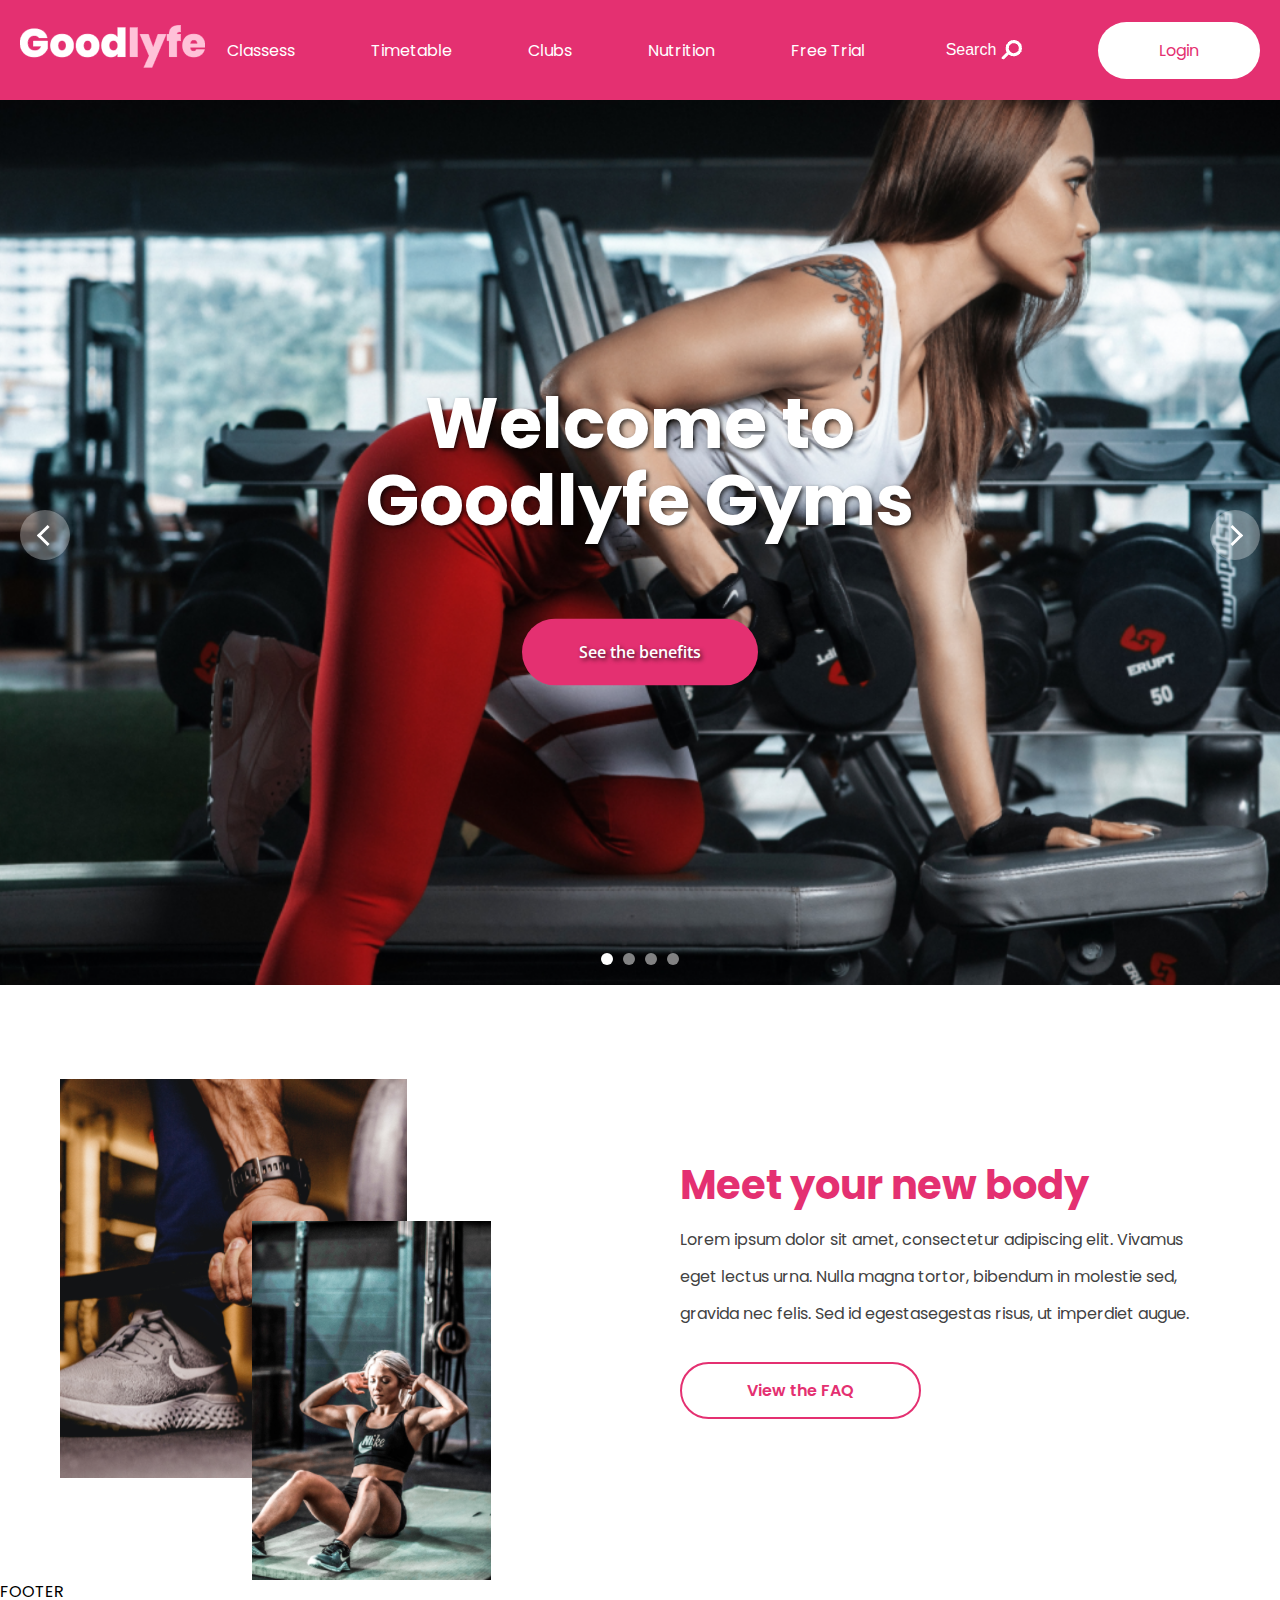
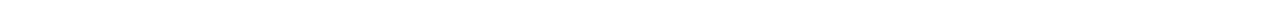
==== index.html @ d9265a3e "first commit" ====
<!DOCTYPE html>
<html lang="en">
  <head>
    <meta charset="UTF-8" />
    <meta name="viewport" content="width=device-width, initial-scale=1.0" />
    <title>Goodlyfe GYM</title>
    <link rel="stylesheet" href="css/base/style.css" />
  </head>
  <body>
    <!-- HEADER -->
    <header class="header">
      <nav class="header-nav header-container">
        <a href="#" class="header-link">
          <img src="/assets/images/site-icon.png" alt="site icon" />
        </a>
        <ul class="header-item">
          <li><a class="header-nav-link" href="#">Classess</a></li>
          <li><a class="header-nav-link" href="#">Timetable</a></li>
          <li><a class="header-nav-link" href="#">Clubs</a></li>
          <li><a class="header-nav-link" href="#">Nutrition</a></li>
          <li><a class="header-nav-link" href="#">Free Trial</a></li>
          <li class="search-input-box">
            <input placeholder="Search" class="header-nav-input" />
            <img src="/assets/images/search-icon.png" alt="search icon" />
          </li>
          <li><a class="header-login-link" href="#">Login</a></li>
        </ul>
        <button class="hamburger-menu">
          <svg
            xmlns="http://www.w3.org/2000/svg"
            height="24px"
            viewBox="0 -960 960 960"
            width="24px"
            fill="#fff"
          >
            <path
              d="M120-240v-80h720v80H120Zm0-200v-80h720v80H120Zm0-200v-80h720v80H120Z"
            />
          </svg>
        </button>
      </nav>
    </header>
    <!-- HEADER END -->
    <main>
      <!-- HOME SECTION -->
      <section class="home">
        <div class="swiper-container">
          <div class="swiper-wrapper">
            <div class="swiper-slide">
              <img
                class="home-img"
                src="/assets/images/home-1.png"
                alt="home 1"
              />
            </div>
            <div class="swiper-slide">
              <img
                class="home-img"
                src="/assets/images/home-2.jpg"
                alt="home 2"
              />
            </div>
            <div class="swiper-slide">
              <img
                class="home-img"
                src="/assets/images/home-3.jpg"
                alt="home 3"
              />
            </div>
            <div class="swiper-slide">
              <img
                class="home-img"
                src="/assets/images/home-4.jpg"
                alt="home 4"
              />
            </div>
          </div>

          <div class="slider-content">
            <h1 class="home-title">Welcome to Goodlyfe Gyms</h1>
            <a href="#" class="home-btn">See the benefits</a>
          </div>

          <div class="swiper-pagination">
            <div
              class="swiper-pagination-bullet swiper-pagination-bullet-active"
            ></div>
            <div class="swiper-pagination-bullet"></div>
            <div class="swiper-pagination-bullet"></div>
            <div class="swiper-pagination-bullet"></div>
          </div>

          <div class="swiper-button-prev"></div>
          <div class="swiper-button-next"></div>
        </div>
      </section>
      <!-- HOME SECTION END -->

      <!-- FAQ SECTION -->
      <section class="faq container">
        <div class="faq-left">
          <img class="faq-img1" src="/assets/images/faq-img2.png" alt="faq 1" />
          <img class="faq-img2" src="/assets/images/faq-img1.png" alt="faq 2" />
        </div>
        <div class="faq-right">
          <h1 class="faq-title">Meet your new body</h1>
          <p class="faq-text">
            Lorem ipsum dolor sit amet, consectetur adipiscing elit. Vivamus
            eget lectus urna. Nulla magna tortor, bibendum in molestie sed,
            gravida nec felis. Sed id egestasegestas risus, ut imperdiet augue.
          </p>
          <a class="faq-link" href="#">
            View the FAQ
          </a>
        </div>
      </section>
    </main>
    <footer>FOOTER</footer>
    <script defer src="/js/main.js"></script>
  </body>
</html>
---- css/base/style.css ----
@import "./global.css";

.home {
  position: relative;
  /* height: 100vh; */
  overflow: hidden;
}

.swiper-container {
  position: relative;
  width: 100%;
  height: 100vh;
  /* height: 100%; */
  overflow: hidden;
}

.swiper-wrapper {
  display: flex;
  width: 400%; /* 4 slides x 100% */
  height: 100%;
  transition: transform 0.5s ease;
}

.swiper-slide {
  position: relative;
  width: 25%; /* 100% / 4 slides */
  height: 100%;
  flex-shrink: 0;
}

.swiper-slide img {
  width: 100%;
  height: 100%;
  object-fit: cover;
}

.slider-content {
  position: absolute;
  top: 50%;
  left: 50%;
  transform: translate(-50%, -50%);
  text-align: center;
  z-index: 5;
  color: white;
  text-shadow: 2px 2px 4px rgba(0, 0, 0, 0.7);
}

.swiper-pagination {
  position: absolute;
  bottom: 20px;
  left: 0;
  width: 100%;
  display: flex;
  justify-content: center;
  gap: 10px;
  z-index: 5;
}

.swiper-pagination-bullet {
  width: 12px;
  height: 12px;
  border-radius: 50%;
  background-color: rgba(255, 255, 255, 0.5);
  cursor: pointer;
  transition: background-color 0.3s ease;
}

.swiper-pagination-bullet-active {
  background-color: white;
}

.swiper-button-prev,
.swiper-button-next {
  position: absolute;
  top: 50%;
  transform: translateY(-50%);
  width: 50px;
  height: 50px;
  background-color: rgba(255, 255, 255, 0.3);
  border-radius: 50%;
  display: flex;
  justify-content: center;
  align-items: center;
  color: white;
  font-size: 20px;
  cursor: pointer;
  z-index: 5;
  transition: background-color 0.3s ease;
}

.swiper-button-prev:hover,
.swiper-button-next:hover {
  background-color: rgba(255, 255, 255, 0.5);
}

.swiper-button-prev {
  left: 20px;
}

.swiper-button-next {
  right: 20px;
}

.swiper-button-prev::after,
.swiper-button-next::after {
  content: "";
  width: 15px;
  height: 15px;
  border-top: 3px solid white;
  border-right: 3px solid white;
}

.swiper-button-prev::after {
  transform: rotate(-135deg);
  margin-left: 5px;
}

.swiper-button-next::after {
  transform: rotate(45deg);
  margin-right: 5px;
}

.home-title {
  max-width: 700px;
  font-size: 70px;
  font-weight: 700;
  line-height: 110%;
  text-align: center;
  color: #ffffff;
  margin-bottom: 80px;
}

.home-btn {
  display: inline-block;
  font-family: Open Sans;
  font-size: 16px;
  font-weight: 600;
  line-height: 37px;
  color: rgb(255, 255, 255);
  padding: 14px 56px;
  border-radius: 38.5px;
  background: rgb(228, 48, 113);
  border: 1px solid transparent;
}

.home-btn:hover {
  background-color: #ffffff;
  color: rgb(228, 48, 113);
  border: 1px solid rgb(228, 48, 113);
  transition: 0.5s;
}

@media (max-width: 987px) {
  .home-title {
    max-width: 700px;
    font-size: 50px;
    margin-bottom: 20px;
  }

  .home-btn {
    padding: 10px 56px;
  }
}

@media (max-width: 680px) {
  .swiper-pagination {
    bottom: 90px;
  }
  .swiper-container {
    height: 90vh;
  }

  .home-title {
    font-size: 50px;
    margin-bottom: 10px;
  }
}

@media (max-width: 600px) {
  .swiper-container {
    height: 80vh;
  }
  .swiper-pagination {
    bottom: 70px;
  }
}

@media (max-width: 530px) {
  .swiper-container {
    height: 70vh;
  }
  .swiper-pagination {
    bottom: 40px;
  }
}

@media (max-width: 450px) {
  .swiper-container {
    height: 60vh;
  }
  .swiper-pagination {
    bottom: 20px;
  }
}

@media (max-width: 380px) {
  .swiper-container {
    height: 50vh;
  }
  .swiper-pagination {
    bottom: 20px;
  }
  .home-title {
    font-size: 30px;
    margin-bottom: 10px;
  }

  .home-btn {
    padding: 5px 20px;
    line-height: 27px;
  }
}

.faq {
  margin: 94px auto;
  display: flex;
  justify-content: space-between;
  align-items: center;
  gap: 120px;
}

.faq-left {
  position: relative;
}

.faq-img2,
.faq-img1 {
  object-fit: cover;
}
.faq-img2 {
  position: absolute;
  left: 55%;
  top: 35%;
}

.faq-right {
  max-width: 540px;
}

.faq-title {
  color: rgb(228, 48, 113);
  font-size: 40px;
  font-weight: 700;
  line-height: 60px;
  margin-bottom: 6px;
}

.faq-text {
  color: rgb(66, 66, 66);
  line-height: 37px;
  margin-bottom: 40px;
}

.faq-link {
  color: rgb(228, 48, 113);
  font-weight: 600;
  line-height: 37px;
  box-sizing: border-box;
  border: 2px solid rgb(228, 48, 113);
  border-radius: 38.5px;
  padding: 15px 65px;
}

@media (max-width: 842px) {
  .faq {
    flex-direction: column;
    align-items: start;
  }
}

@media (max-width: 520px) {
  .faq {
    margin: 20px auto;
  }
}
@media (max-width: 468px) {
  .faq-img1 {
    height: 450px;
    width: 400px;
  }
  .faq-img2 {
    width: 206px;
    height: 350px;
  }
}

@media (max-width: 445px) {
  .faq-img1 {
    height: 248px;
    width: 176px;
  }
  .faq-img2 {
    width: 146px;
    height: 218px;
  }
}
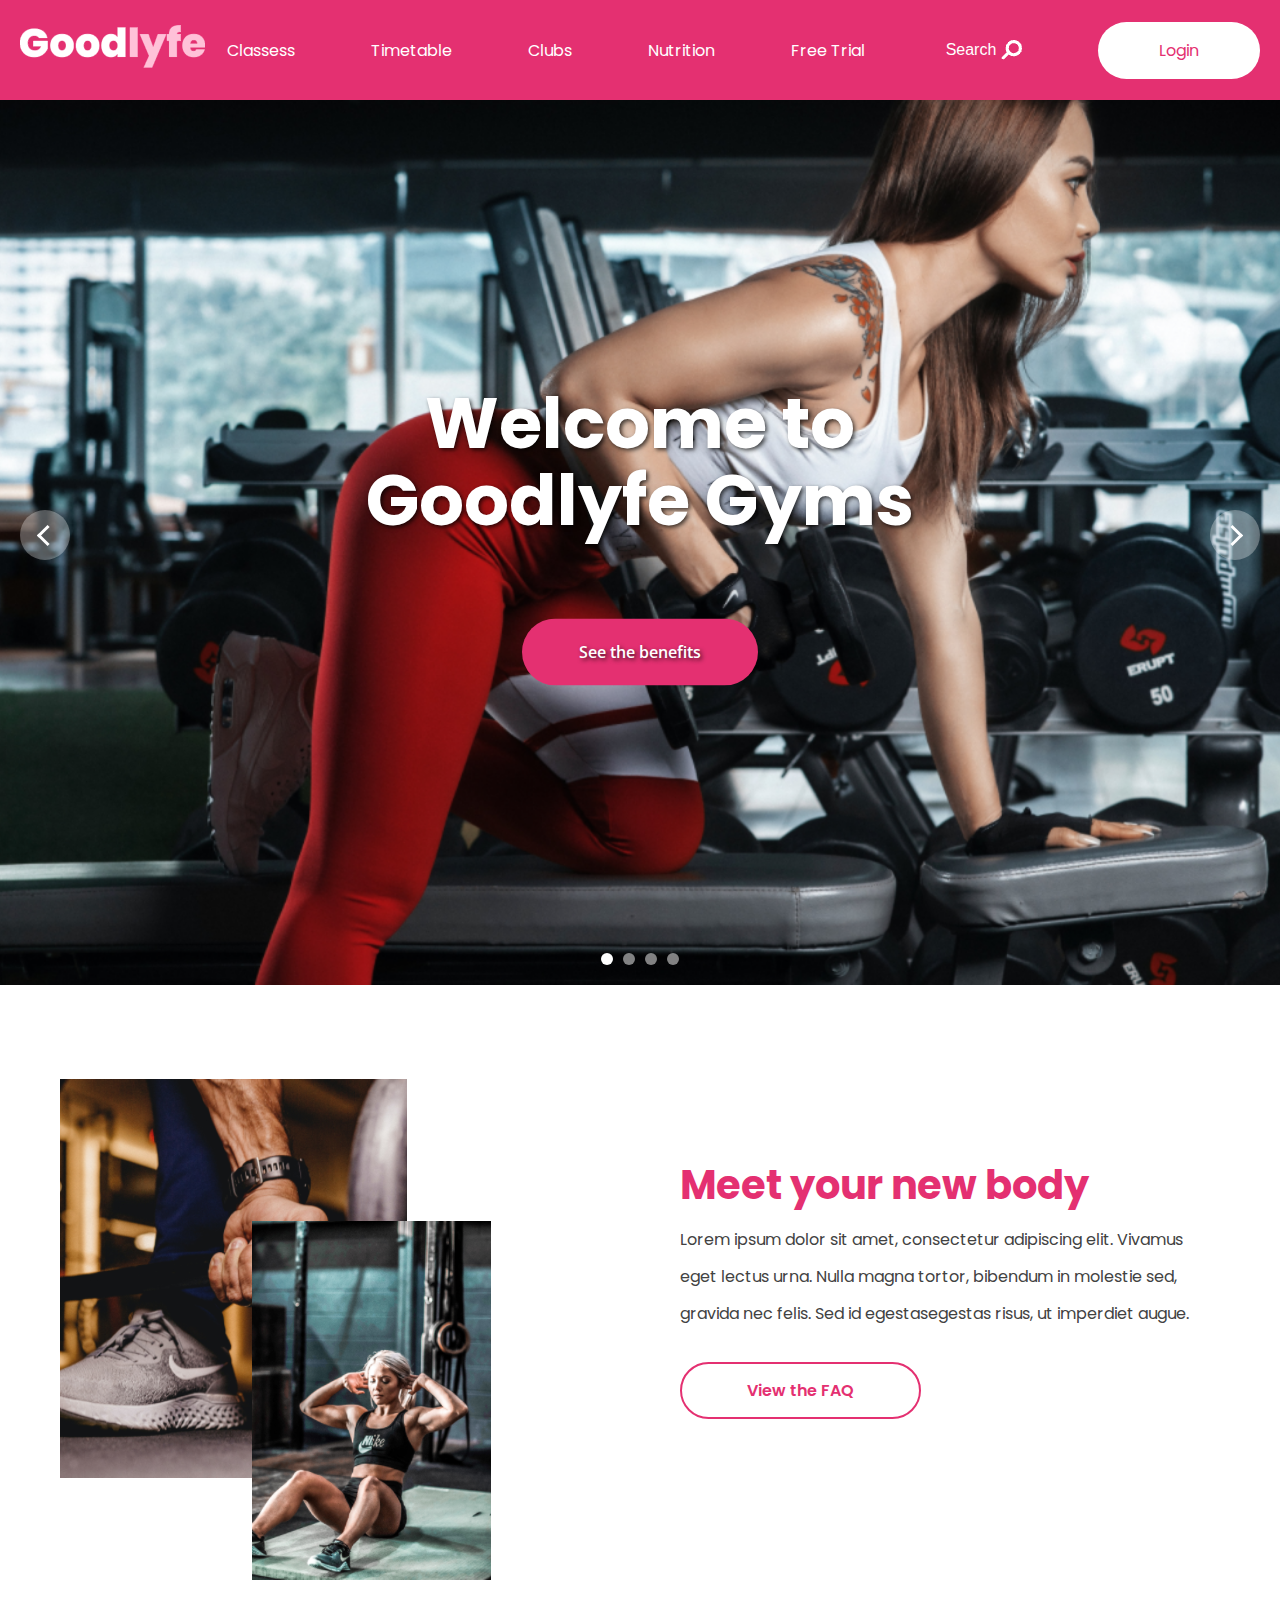
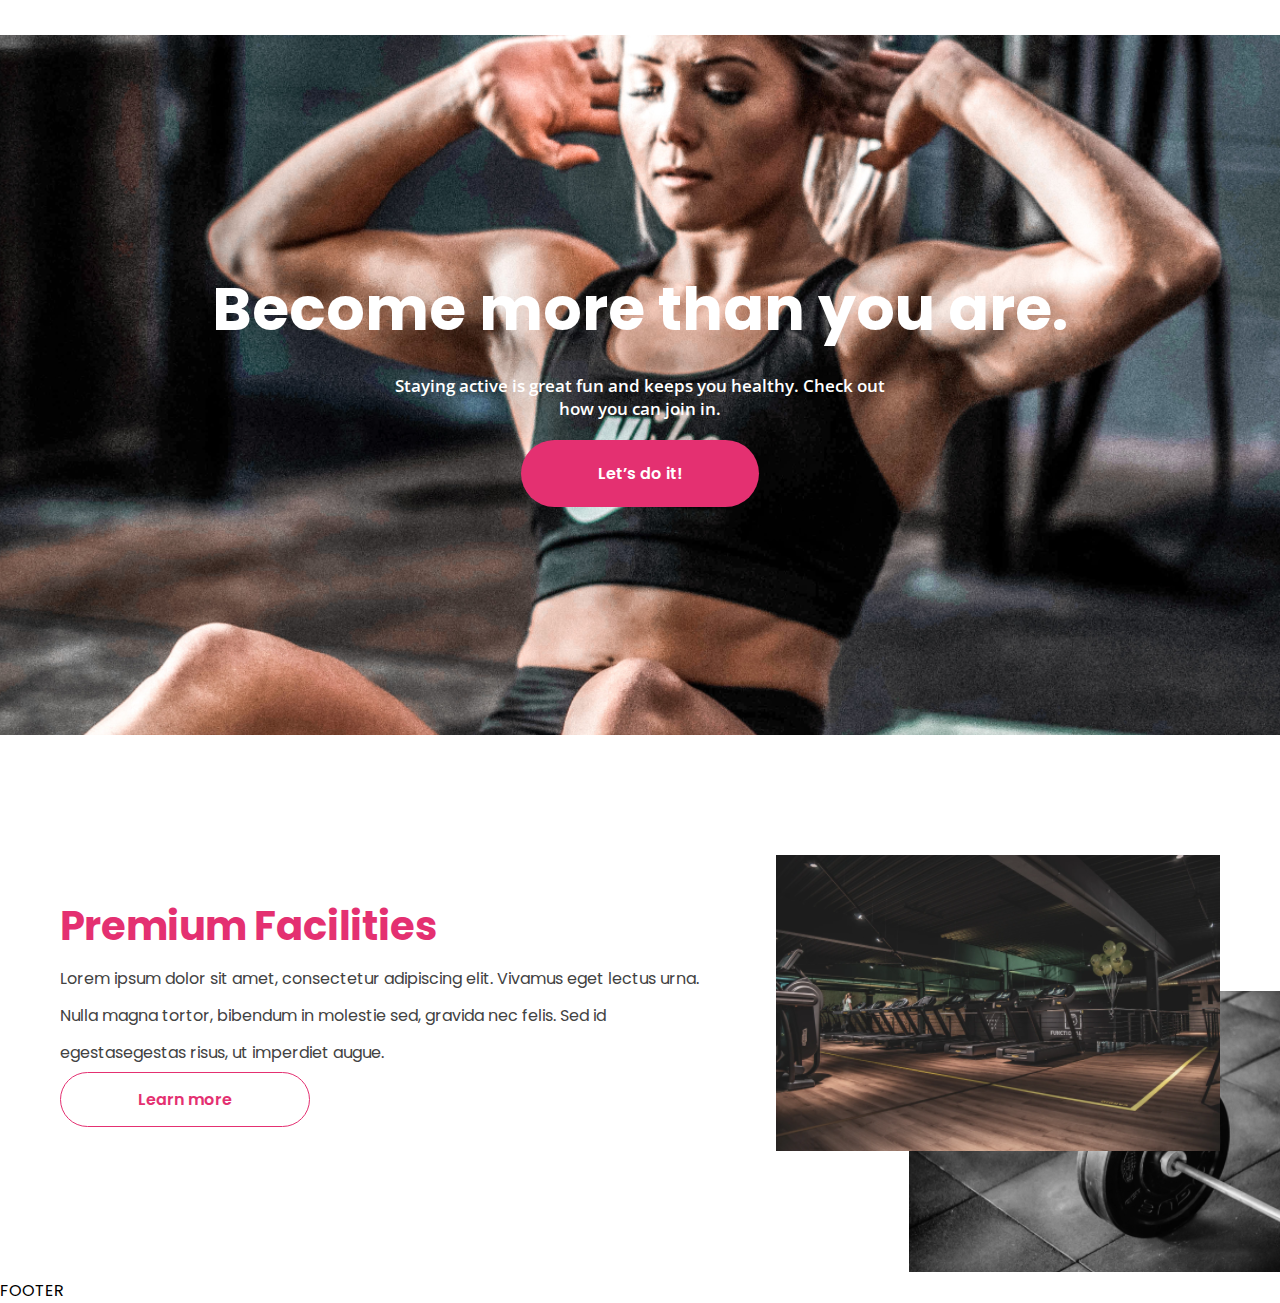
==== commit f629b700: "about and fac section addded" ====
--- a/index.html
+++ b/index.html
@@ -109,11 +109,42 @@
             eget lectus urna. Nulla magna tortor, bibendum in molestie sed,
             gravida nec felis. Sed id egestasegestas risus, ut imperdiet augue.
           </p>
-          <a class="faq-link" href="#">
-            View the FAQ
-          </a>
+          <a class="faq-link" href="#"> View the FAQ </a>
         </div>
       </section>
+      <!-- FAQ SECTION END -->
+
+      <!-- ABOUT SECTION -->
+      <section class="about">
+        <h1>Become more than you are.</h1>
+        <p>
+          Staying active is great fun and keeps you healthy. Check out how you
+          can join in.
+        </p>
+        <a href="#"> Let’s do it! </a>
+      </section>
+      <!-- ABOUT SECTION END -->
+
+      <!-- FACILITIES  -->
+      <section class="fac">
+        <div class=" container fac-container">
+          <div class="fac-left">
+            <h1 class="fac-title">Premium Facilities</h1>
+            <p class="fac-desc">
+              Lorem ipsum dolor sit amet, consectetur adipiscing elit. Vivamus
+              eget lectus urna. Nulla magna tortor, bibendum in molestie sed,
+              gravida nec felis. Sed id egestasegestas risus, ut imperdiet
+              augue.
+            </p>
+            <a class="fac-link" href="#"> Learn more </a>
+          </div>
+          <div class="fac-right">
+            <img class="fac-img1" src="/assets/images/Gym-Room.png" alt="gym room" />
+            <img class="fac-img2" src="/assets/images/Weights.png" alt="weights" />
+          </div>
+        </div>
+      </section>
+      <!-- FACILITIES END -->
     </main>
     <footer>FOOTER</footer>
     <script defer src="/js/main.js"></script>
--- a/css/base/style.css
+++ b/css/base/style.css
@@ -304,3 +304,104 @@
     height: 218px;
   }
 }
+
+/* ABOUT SECTION */
+.about {
+  margin-top: 150px;
+  background-image: url("/assets/images/About-img.png");
+  background-repeat: no-repeat;
+  background-size: cover;
+  background-position: center;
+  height: 700px;
+  display: flex;
+  align-items: center;
+  flex-direction: column;
+  justify-content: center;
+  gap: 20px;
+}
+
+.about,
+h1 p {
+  color: rgb(255, 255, 255);
+  text-align: center;
+}
+
+.about h1 {
+  font-size: 60px;
+  font-weight: 700;
+  line-height: 90px;
+}
+
+.about p {
+  font-family: Open Sans;
+  font-size: 17px;
+  font-weight: 600;
+  line-height: 23px;
+  max-width: 500px;
+}
+
+.about a {
+  color: rgb(255, 255, 255);
+  font-size: 16px;
+  font-weight: 600;
+  line-height: 37px;
+  border-radius: 38.5px;
+  background: rgb(228, 48, 113);
+  padding: 15px 77px;
+}
+
+@media (max-width: 760px) {
+  .about {
+    height: 600px;
+  }
+  .about h1 {
+    font-size: 40px;
+    line-height: 50px;
+  }
+}
+
+/* FAC */
+.fac {
+  margin: 120px 0;
+}
+
+.fac-container {
+  display: flex;
+  align-items: center;
+  justify-content: space-between;
+  gap: 50px;
+}
+
+.fac-title {
+  color: rgb(228, 48, 113);
+  font-size: 40px;
+  font-weight: 700;
+  line-height: 60px;
+  margin-bottom: 4px;
+}
+
+.fac-desc {
+  color: rgb(66, 66, 66);
+  line-height: 37px;
+  margin-bottom: 10px;
+}
+
+.fac-link {
+  color: rgb(228, 48, 113);
+  font-weight: 600;
+  line-height: 37px;
+  border: 1px solid rgb(228, 48, 113);
+  border-radius: 38.5px;
+  padding: 15px 77px;
+}
+
+.fac-right {
+  position: relative;
+}
+
+.fac-img2 {
+  position: absolute;
+  top: 45%;
+  left: 30%;
+  z-index: -1;
+}
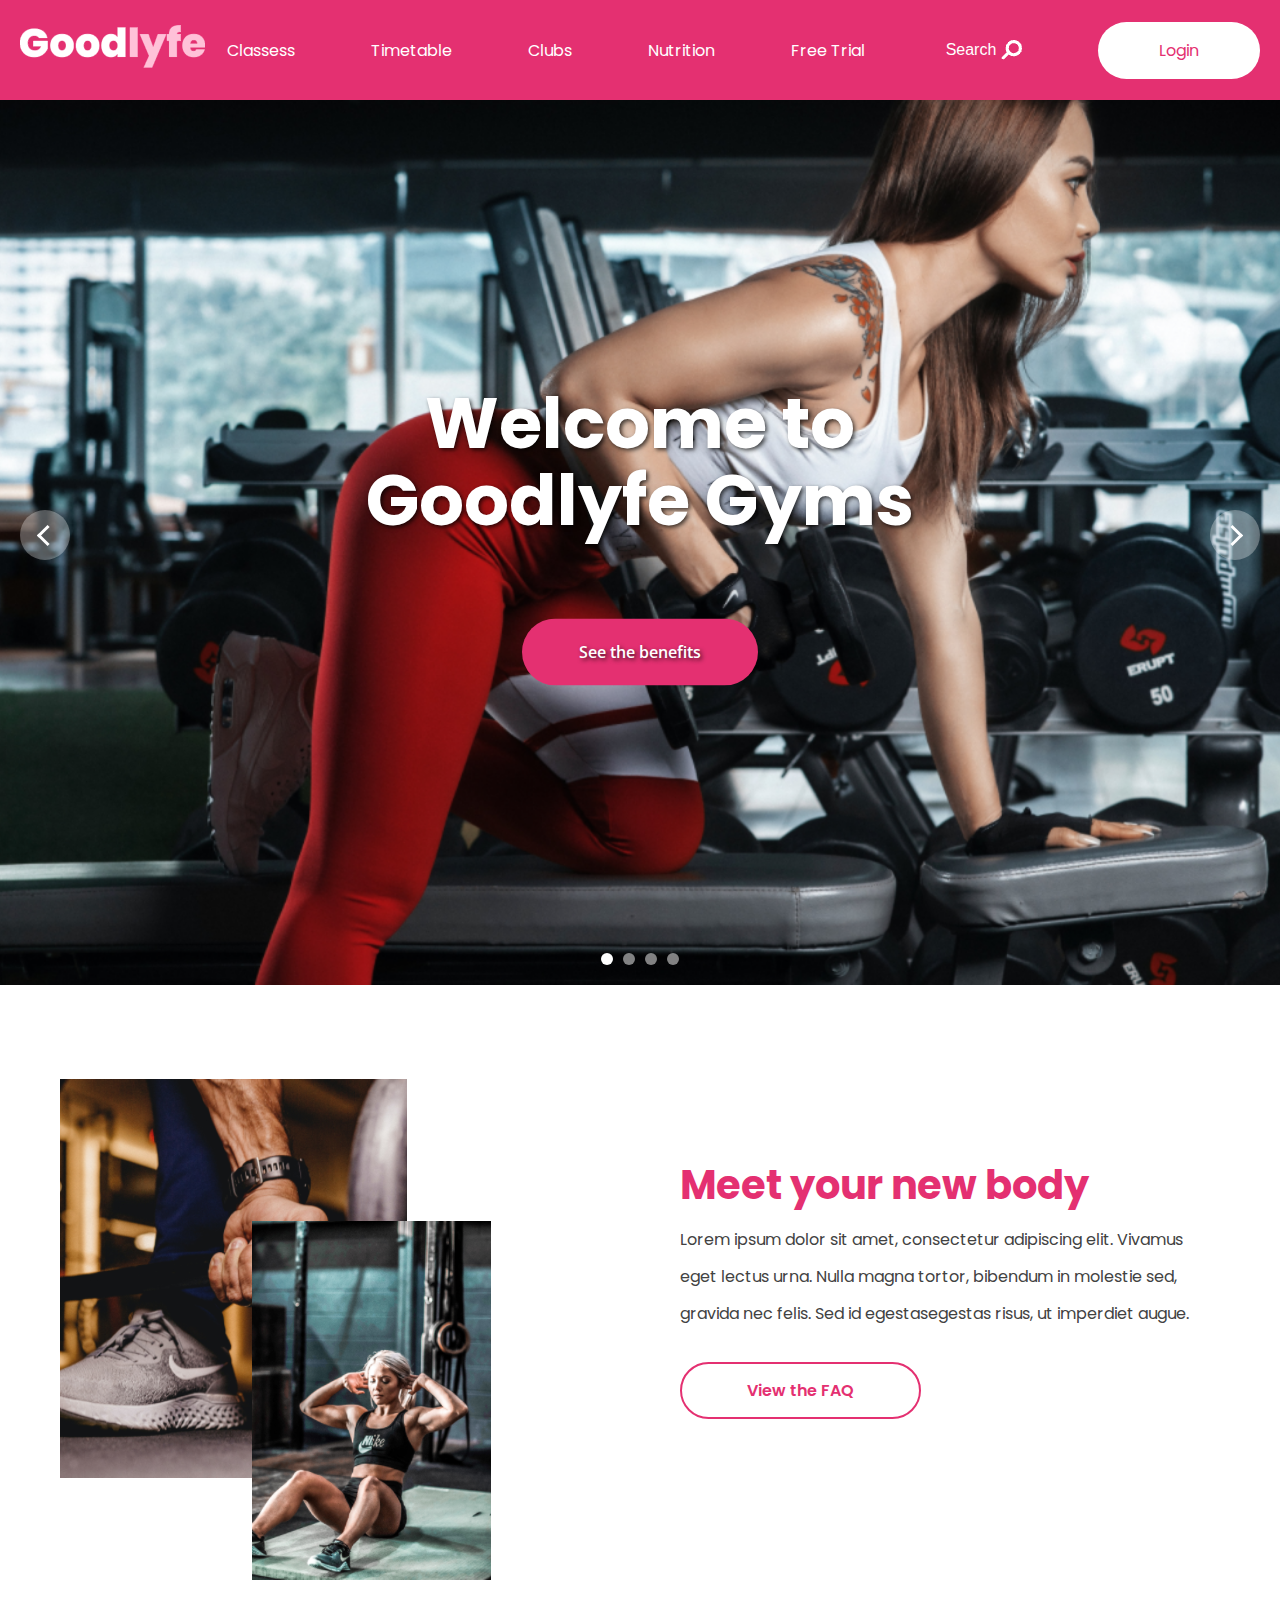
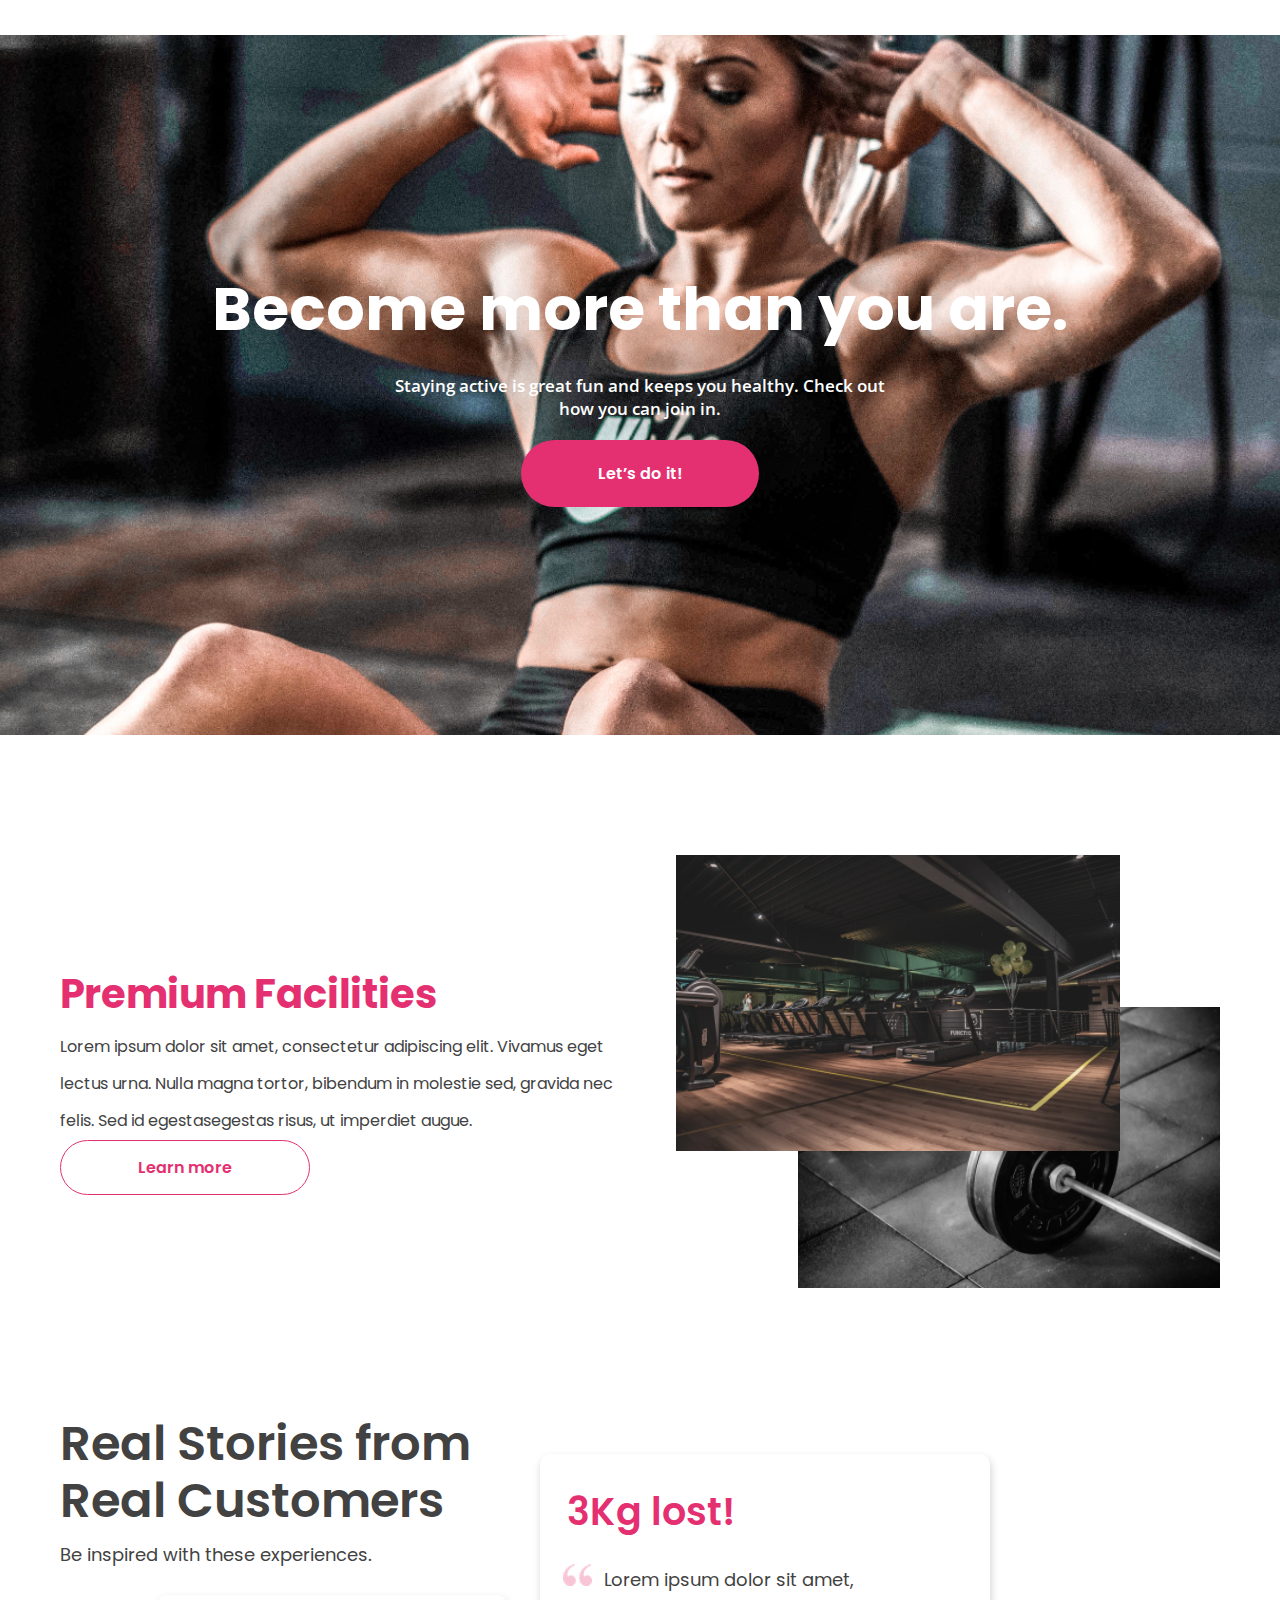
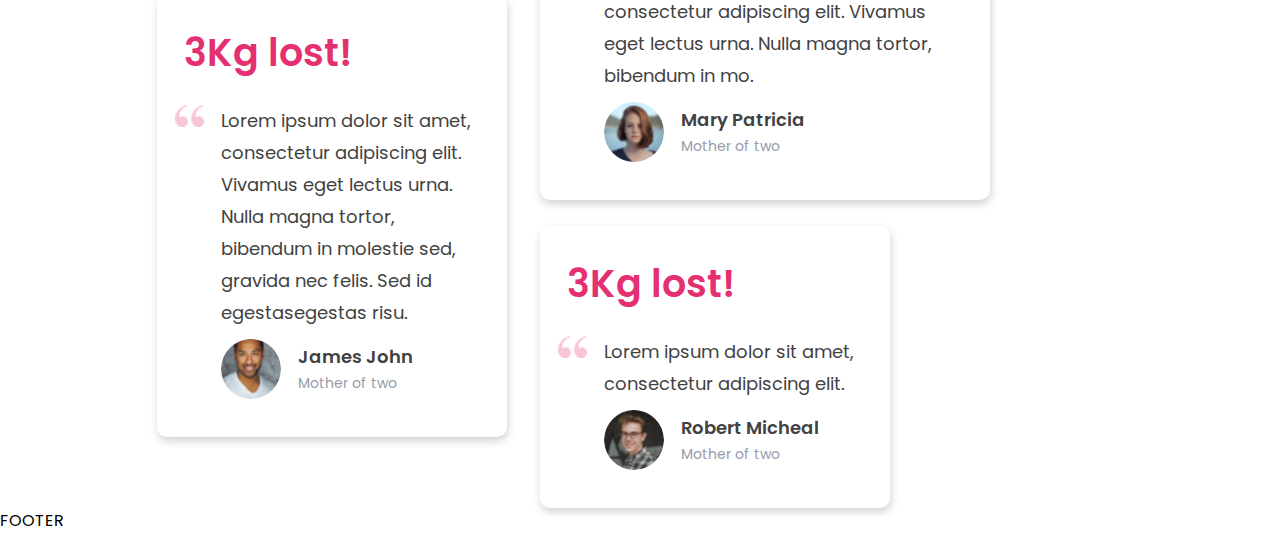
==== commit 56234978: "testimonials section added" ====
--- a/index.html
+++ b/index.html
@@ -127,7 +127,7 @@
 
       <!-- FACILITIES  -->
       <section class="fac">
-        <div class=" container fac-container">
+        <div class="container fac-container">
           <div class="fac-left">
             <h1 class="fac-title">Premium Facilities</h1>
             <p class="fac-desc">
@@ -139,12 +139,91 @@
             <a class="fac-link" href="#"> Learn more </a>
           </div>
           <div class="fac-right">
-            <img class="fac-img1" src="/assets/images/Gym-Room.png" alt="gym room" />
-            <img class="fac-img2" src="/assets/images/Weights.png" alt="weights" />
+            <img
+              class="fac-img1"
+              src="/assets/images/Gym-Room.png"
+              alt="gym room"
+            />
+            <img
+              class="fac-img2"
+              src="/assets/images/Weights.png"
+              alt="weights"
+            />
           </div>
         </div>
       </section>
       <!-- FACILITIES END -->
+
+      <!-- TESTIMONIALS -->
+      <seection class="testimonials">
+        <div class="container testimonials-content-box">
+          <!-- left -->
+          <div class="testimonials-left">
+            <h1 class="testimonials-title">
+              Real Stories from
+              <br />
+              Real Customers
+            </h1>
+            <p class="testimonials-info">Be inspired with these experiences.</p>
+            <div class="testimonials-card testimonials-left-card">
+              <h2>3Kg lost!</h2>
+              <p class="testimonials-card-desc">
+                Lorem ipsum dolor sit amet, consectetur adipiscing elit. Vivamus
+                eget lectus urna. Nulla magna tortor, bibendum in molestie sed,
+                gravida nec felis. Sed id egestasegestas risu.
+              </p>
+              <div class="testimonials-card-user-box">
+                <img
+                  src="/assets/images/client-1.png"
+                  alt="client profile icon"
+                />
+                <div>
+                  <p class="testimonials-name">James John</p>
+                  <span>Mother of two</span>
+                </div>
+              </div>
+            </div>
+          </div>
+          
+          <!-- right -->
+          <div class="testimonials-right">
+            <div class="testimonials-card testimonials-right-card1">
+              <h2>3Kg lost!</h2>
+              <p class="testimonials-card-desc">
+                Lorem ipsum dolor sit amet, consectetur adipiscing elit. Vivamus
+                eget lectus urna. Nulla magna tortor, bibendum in mo.
+              </p>
+              <div class="testimonials-card-user-box">
+                <img
+                  src="/assets/images/client-2.png"
+                  alt="client profile icon"
+                />
+                <div>
+                  <p class="testimonials-name">Mary Patricia</p>
+                  <span>Mother of two</span>
+                </div>
+              </div>
+            </div>
+            <div class="testimonials-card testimonials-right-card2">
+              <h2>3Kg lost!</h2>
+              <p class="testimonials-card-desc">
+                Lorem ipsum dolor sit amet, consectetur adipiscing elit.
+              </p>
+              <div class="testimonials-card-user-box">
+                <img
+                  src="/assets/images/client-3.png"
+                  alt="client profile icon"
+                />
+                <div>
+                  <p class="testimonials-name">Robert Micheal</p>
+                  <span>Mother of two</span>
+                </div>
+              </div>
+            </div>
+          </div>
+        </div>
+      </seection>
+      <!-- TESTIMONIALS END -->
     </main>
     <footer>FOOTER</footer>
     <script defer src="/js/main.js"></script>
--- a/css/base/style.css
+++ b/css/base/style.css
@@ -2,7 +2,6 @@
 
 .home {
   position: relative;
-  /* height: 100vh; */
   overflow: hidden;
 }
 
@@ -10,7 +9,6 @@
   position: relative;
   width: 100%;
   height: 100vh;
-  /* height: 100%; */
   overflow: hidden;
 }
 
@@ -248,7 +246,7 @@
 }
 
 .faq-title {
-  color: rgb(228, 48, 113);
+  color: #e43071;
   font-size: 40px;
   font-weight: 700;
   line-height: 60px;
@@ -369,7 +367,8 @@
   display: flex;
   align-items: center;
   justify-content: space-between;
-  gap: 50px;
+  gap: 150px;
+  position: relative;
 }
 
 .fac-title {
@@ -395,13 +394,170 @@
   padding: 15px 77px;
 }
 
-.fac-right {
+.fac-img1 {
+  position: absolute;
+  right: 10%;
+}
+
+.fac-img2 {
+  margin-top: 152px;
+}
+
+@media (max-width: 995px) {
+  .fac-container {
+    flex-direction: column;
+    align-items: center;
+    gap: 90px;
+  }
+
+  .fac-right {
+    order: 1;
+  }
+  .fac-left {
+    order: 2;
+    max-width: 700px;
+  }
+}
+
+@media (max-width: 681px) {
+  .fac-img1 {
+    width: 400px;
+  }
+}
+
+@media (max-width: 568px) {
+  .fac-img1 {
+    width: 300px;
+    right: 5%;
+  }
+  .fac-img2 {
+    width: 300px;
+    margin-top: 100px;
+  }
+}
+
+@media (max-width: 568px) {
+  .fac-img1 {
+    right: 1%;
+    width: 250px;
+  }
+  .fac-img2 {
+    width: 250px;
+    margin-top: 90px;
+  }
+}
+
+/* TESTIMONIALS */
+.testimonials {
+  background-image: url("/assets/images/testimonials-bg.jpeg");
+  background-repeat: no-repeat;
+}
+
+.testimonials-title {
+  color: rgb(66, 66, 66);
+  font-size: 48px;
+  font-weight: 600;
+  line-height: 119.2%;
+  margin-bottom: 12px;
+}
+
+.testimonials-content-box {
+  display: flex;
+  gap: 33px;
+}
+
+.testimonials-info {
+  color: rgb(66, 66, 66);
+  font-size: 18px;
+  font-weight: 400;
+  line-height: 27px;
+  margin-bottom: 27px;
+}
+
+
+/* testimonials card styles */
+.testimonials-card {
+  border-radius: 10px;
+  box-shadow: 1px 4px 8px 0px rgba(0, 0, 0, 0.18);
+  background: rgb(255, 255, 255);
+  padding-top: 35px;
+  padding-bottom: 38px;
+  max-width: 350px;
+}
+
+
+.testimonials-left-card{
+  margin-left: 97px; /* this card width 350px*/
+  max-width: 350px;
+}
+
+.testimonials-right-card2{
+  max-width: 350px;
+
+}
+
+.testimonials-right-card1{
+max-width: 450px;
+margin-top: 39px;
+margin-bottom: 26px;
+}
+
+
+
+
+.testimonials-card h2 {
+  color: rgb(228, 48, 113);
+  font-size: 38px;
+  font-weight: 600;
+  line-height: 119.2%;
+
+  padding-left: 27px;
+  margin-bottom: 30px;
+}
+
+.testimonials-card-desc {
+  color: rgb(66, 66, 66);
+  font-size: 18px;
+  line-height: 32px;
+  padding-left: 64px;
+  padding-right: 32px;
   position: relative;
-}
-
-.fac-img2 {
+  margin-bottom: 10px;
+}
+
+.testimonials-card-desc::before {
+  content: " ";
+  background-image: url("/assets/images/quotes-icon.png");
+  background-size: contain;
+  background-repeat: no-repeat;
+  width: 29px;
+  height: 67px;
+  display: inline-block;
   position: absolute;
-  top: 45%;
-  left: 30%;
-  z-index: -1;
-}
+  left: 5%;
+}
+
+.testimonials-card-user-box {
+  display: flex;
+  align-items: center;
+  gap: 17px;
+  padding-left: 64px;
+}
+
+.testimonials-card-user-box img {
+  width: 60px;
+  height: 60px;
+  border-radius: 50%;
+}
+
+.testimonials-name {
+  color: rgb(66, 66, 66);
+  font-size: 18px;
+  font-weight: 600;
+}
+
+.testimonials-card-user-box span {
+  color: rgb(150, 155, 171);
+  font-size: 14px;
+  font-weight: 400;
+}
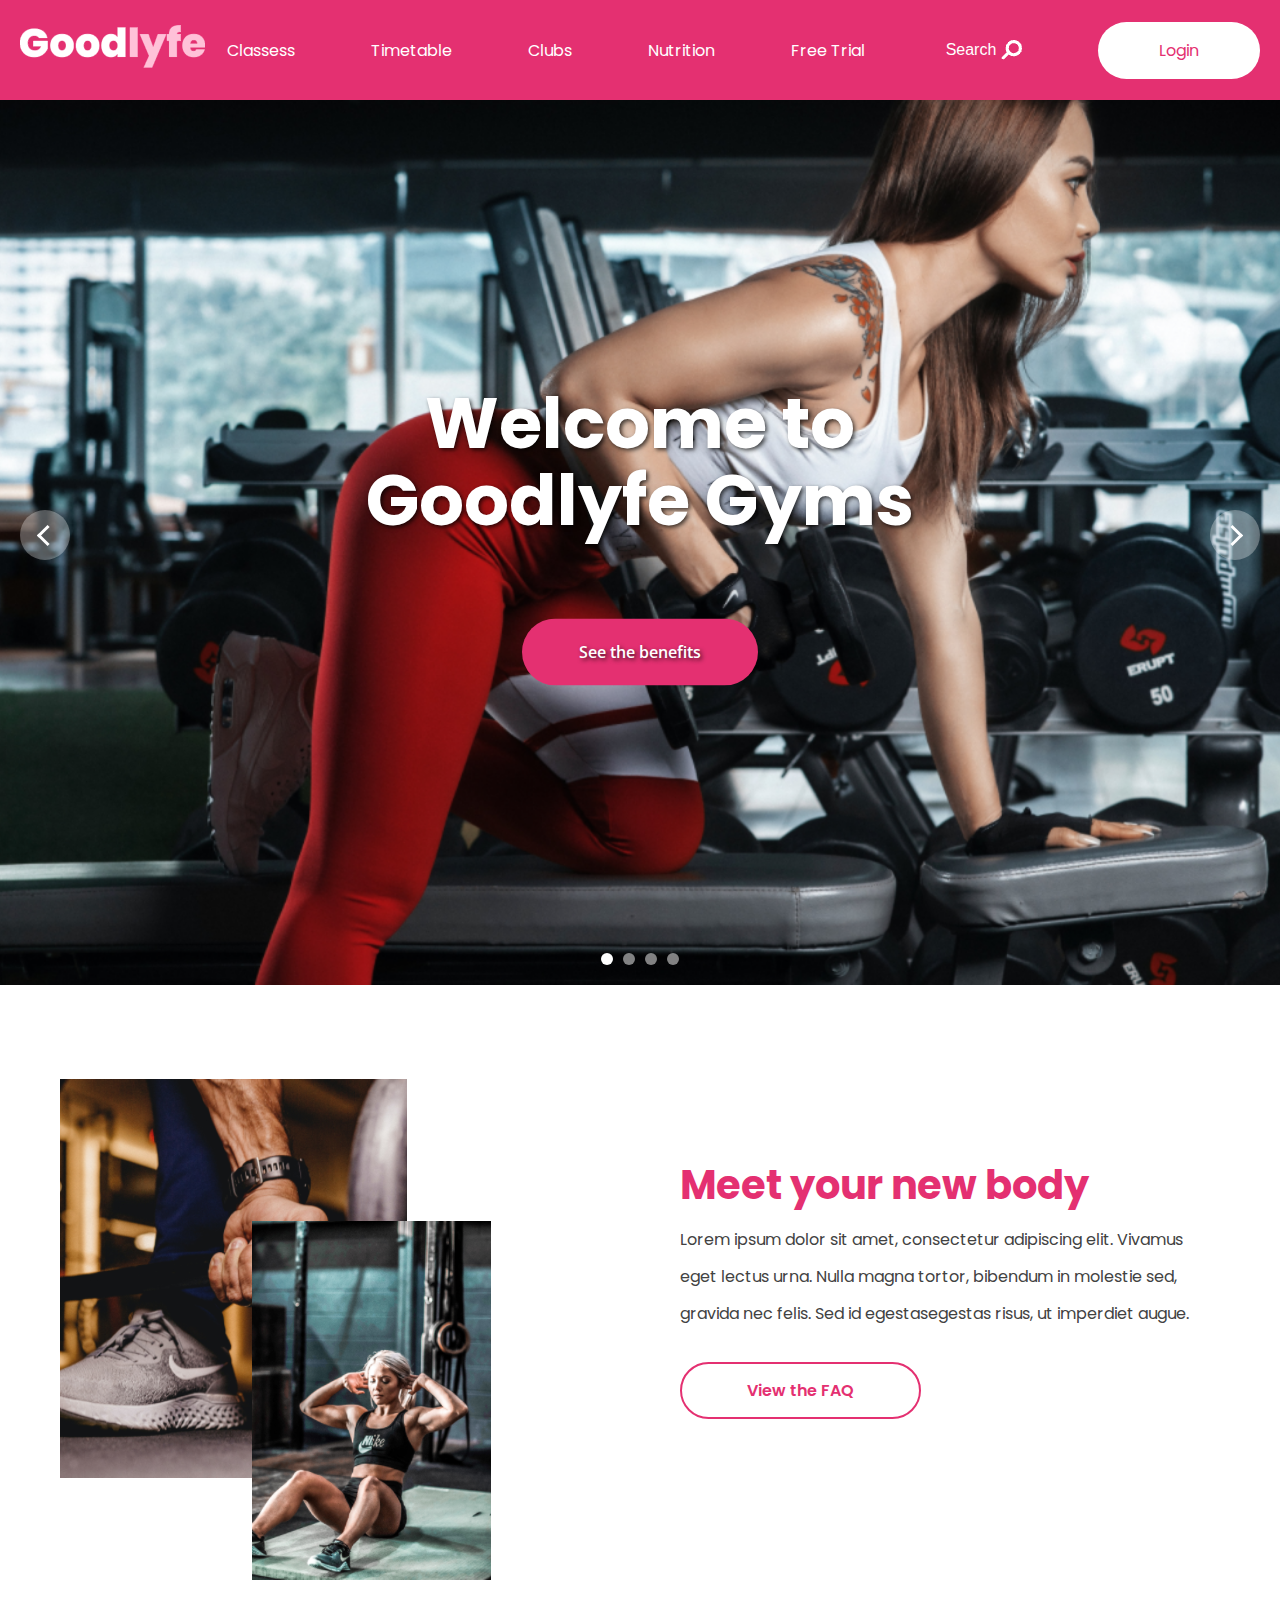
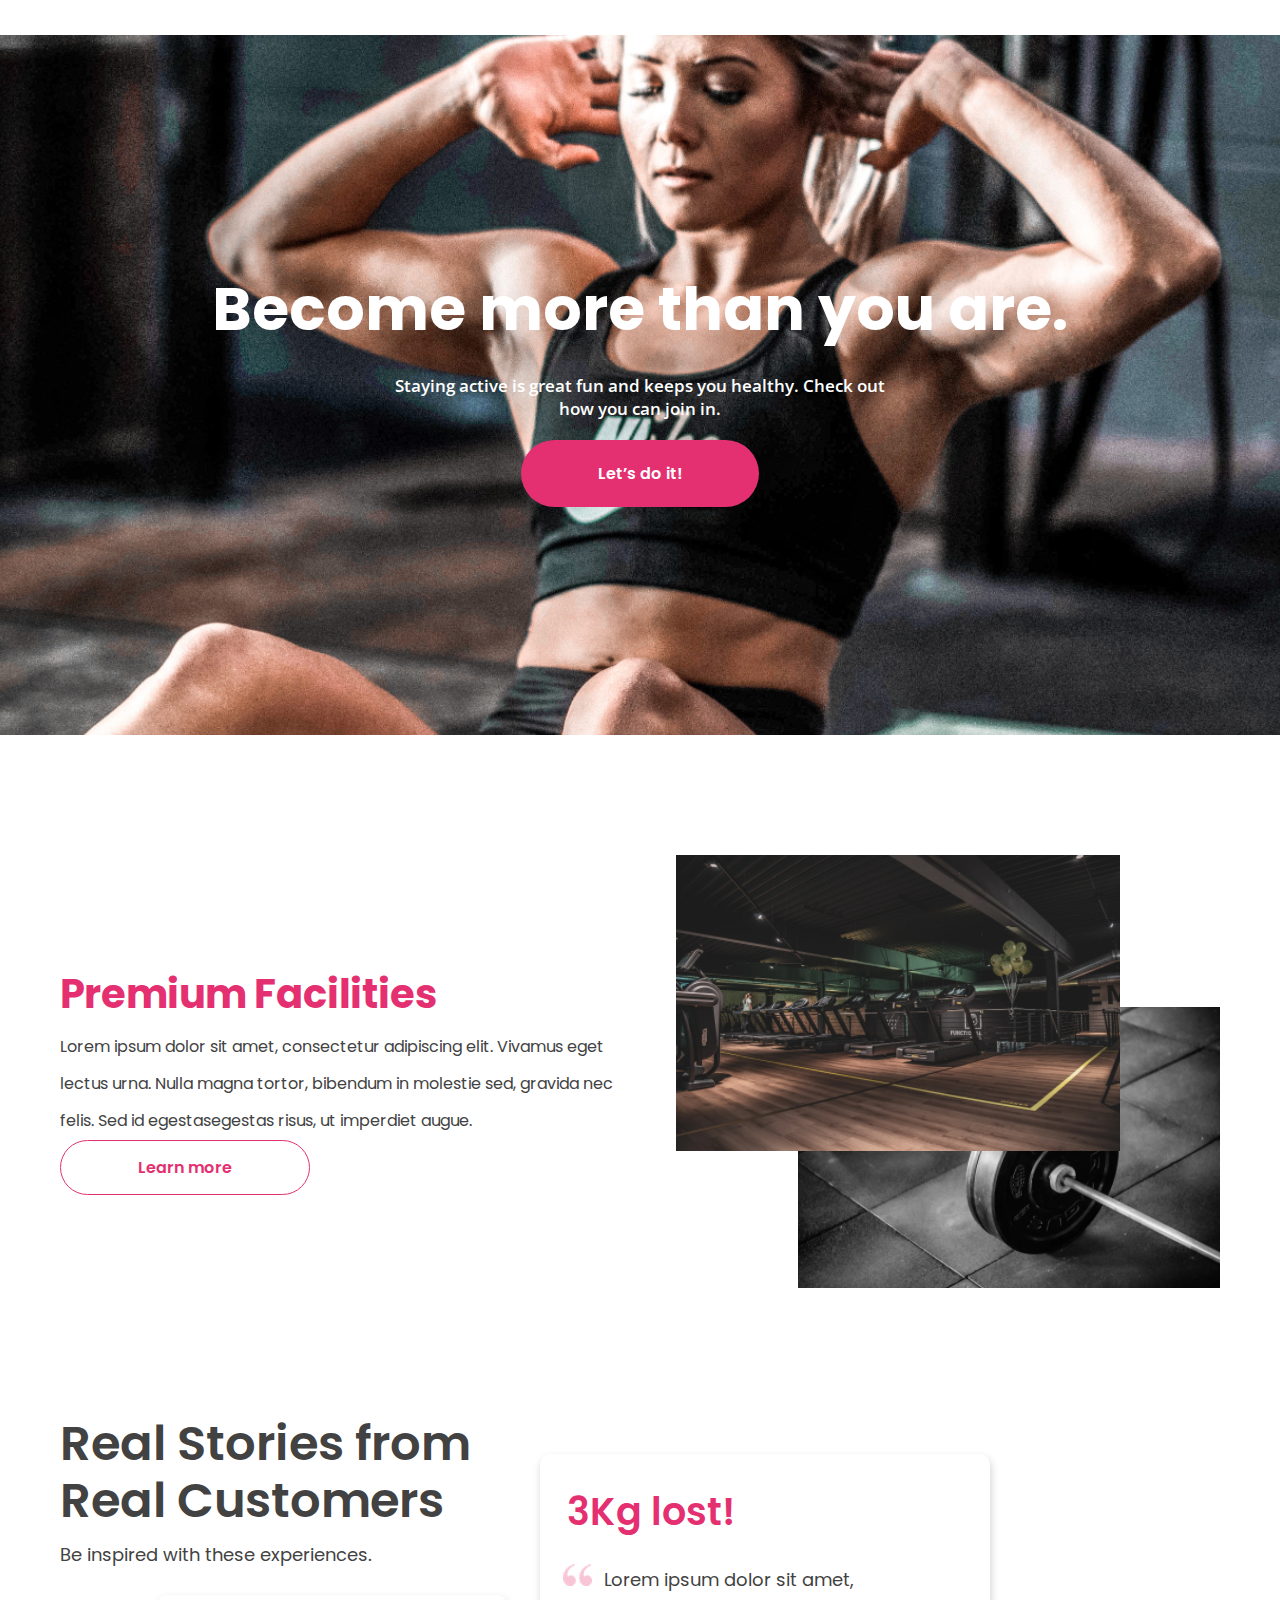
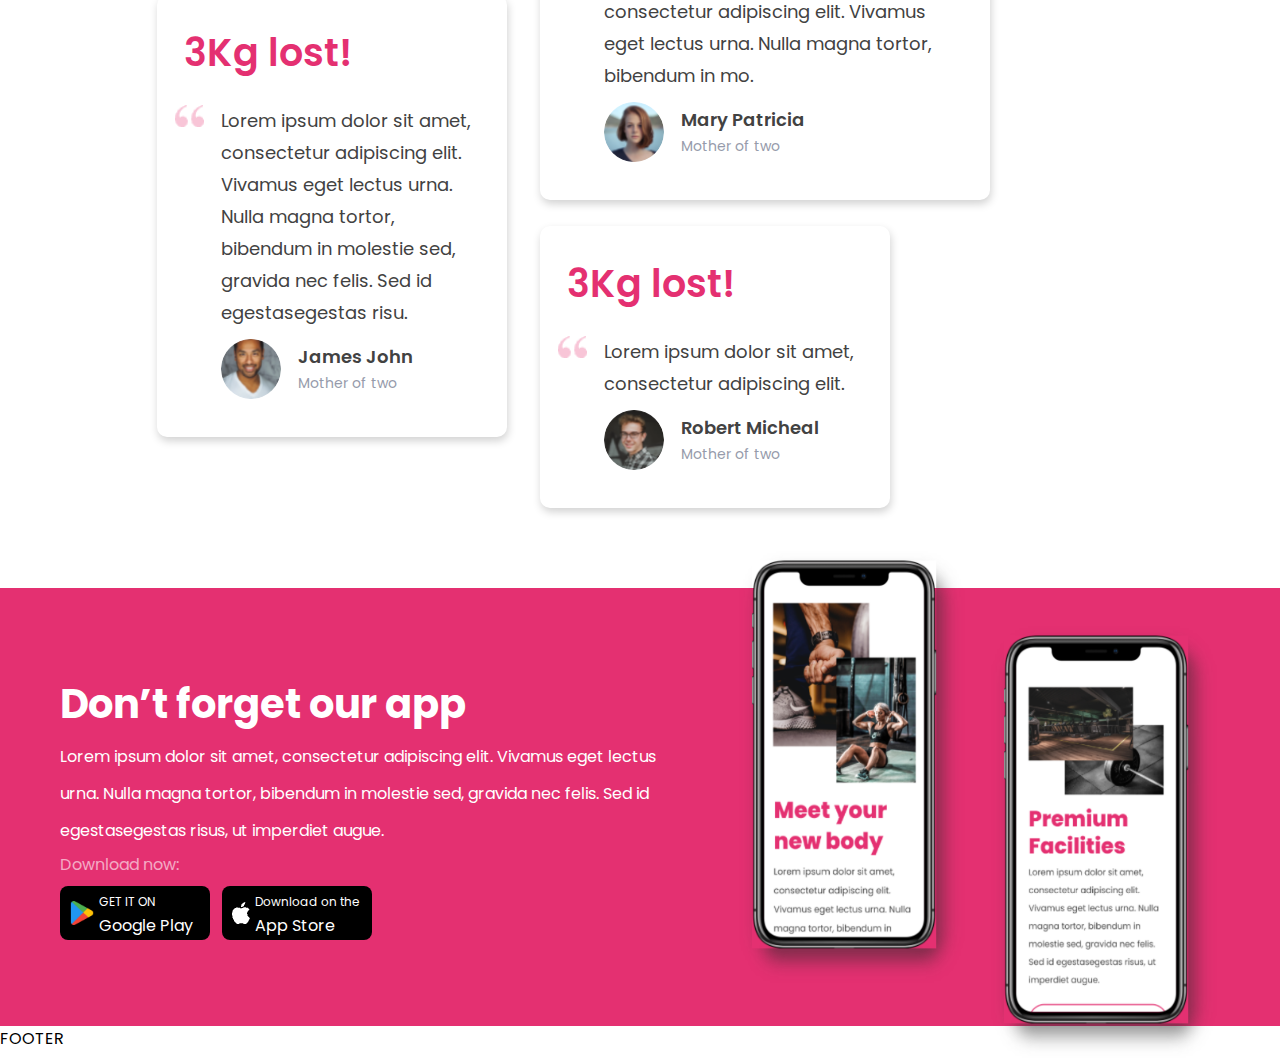
==== commit 90cfa3bf: "app section added and responsive some" ====
--- a/index.html
+++ b/index.html
@@ -184,7 +184,7 @@
               </div>
             </div>
           </div>
-          
+
           <!-- right -->
           <div class="testimonials-right">
             <div class="testimonials-card testimonials-right-card1">
@@ -224,6 +224,59 @@
         </div>
       </seection>
       <!-- TESTIMONIALS END -->
+
+      <!-- APP SECTION -->
+      <section class="app">
+        <div class="container app-container">
+          <!-- left side -->
+          <div class="app-left">
+            <h1 class="app-title">Don’t forget our app</h1>
+            <p class="app-desc">
+              Lorem ipsum dolor sit amet, consectetur adipiscing elit. Vivamus
+              eget lectus urna. Nulla magna tortor, bibendum in molestie sed,
+              gravida nec felis. Sed id egestasegestas risus, ut imperdiet
+              augue.
+            </p>
+            <span class="app-sub-text"> Download now: </span>
+            <div class="app-btn-box">
+              <a href="#" class="app-google app-link">
+                <img
+                  src="/assets/images/google-play.png"
+                  height="24"
+                  width="24"
+                  alt=" google play icon"
+                />
+                <span>
+                  <span class="app-sup-text">GET IT ON</span>
+                  Google Play
+                </span>
+              </a>
+              <a href="#" class="app-store app-link">
+                <img src="/assets/images/app-store.png"  alt="app store icon">
+                <span>
+                  <span class="app-sup-text"> Download on the </span>
+                  App Store
+                </span>
+              </a>
+            </div>
+          </div>
+
+          <!-- right side  -->
+          <div class="app-right">
+            <img
+              class="app-img1"
+              src="/assets/images/PhoneMockup1.png"
+              alt="iphone app"
+            />
+            <img
+              class="app-img2"
+              src="/assets/images/PhoneMockup2.png"
+              alt="iphone app"
+            />
+          </div>
+        </div>
+      </section>
+      <!-- APP SECTION END -->
     </main>
     <footer>FOOTER</footer>
     <script defer src="/js/main.js"></script>
--- a/css/base/style.css
+++ b/css/base/style.css
@@ -474,7 +474,6 @@
   margin-bottom: 27px;
 }
 
-
 /* testimonials card styles */
 .testimonials-card {
   border-radius: 10px;
@@ -485,32 +484,26 @@
   max-width: 350px;
 }
 
-
-.testimonials-left-card{
+.testimonials-left-card {
   margin-left: 97px; /* this card width 350px*/
   max-width: 350px;
 }
 
-.testimonials-right-card2{
+.testimonials-right-card2 {
   max-width: 350px;
-
-}
-
-.testimonials-right-card1{
-max-width: 450px;
-margin-top: 39px;
-margin-bottom: 26px;
-}
-
-
-
+}
+
+.testimonials-right-card1 {
+  max-width: 450px;
+  margin-top: 39px;
+  margin-bottom: 26px;
+}
 
 .testimonials-card h2 {
   color: rgb(228, 48, 113);
   font-size: 38px;
   font-weight: 600;
   line-height: 119.2%;
-
   padding-left: 27px;
   margin-bottom: 30px;
 }
@@ -561,3 +554,160 @@
   font-size: 14px;
   font-weight: 400;
 }
+
+@media (max-width: 905px) {
+  .testimonials-card h2 {
+    font-size: 28px;
+    margin-bottom: 24px;
+  }
+  .testimonials-card-desc {
+    font-size: 14px;
+    line-height: 28px;
+    padding-left: 58px;
+  }
+  .testimonials-title {
+    font-size: 40px;
+  }
+}
+
+@media (max-width: 800px) {
+  .testimonials-content-box {
+    flex-direction: column;
+    align-items: center;
+    gap: 0;
+  }
+  .testimonials-left-card {
+    margin-left: 15%;
+    max-width: 70%;
+  }
+  .testimonials-right-card1,
+  .testimonials-right-card2 {
+    max-width: 70%;
+    margin-left: 15%;
+  }
+
+  .testimonials-card-desc {
+    display: -webkit-box;
+    -webkit-line-clamp: 4;
+    -webkit-box-orient: vertical;
+    overflow: hidden;
+  }
+}
+
+@media (max-width: 468px) {
+  .testimonials-title {
+    font-size: 28px;
+  }
+  .testimonials-card-user-box {
+    flex-direction: column;
+    padding-left: 0px;
+  }
+}
+
+/* APP */
+.app {
+  background: rgb(228, 48, 113);
+  margin-top: 80px;
+}
+
+.app-container {
+  display: flex;
+  justify-content: space-between;
+  align-items: center;
+  gap: 70px;
+}
+
+.app-title {
+  color: rgb(255, 255, 255);
+  font-size: 40px;
+  font-weight: 700;
+  line-height: 60px;
+  margin-bottom: 4px;
+}
+
+.app-desc {
+  color: rgb(255, 255, 255);
+  font-weight: 400;
+  line-height: 37px;
+  margin-bottom: 3px;
+}
+
+.app-sub-text {
+  color: rgba(255, 255, 255, 0.6);
+  line-height: 24px;
+  margin-bottom: 9px;
+  display: inline-block;
+}
+
+.app-link {
+  display: flex;
+  align-items: center;
+  gap: 5px;
+  background: rgb(0, 0, 0);
+  border-radius: 8px;
+  color: #fff;
+  padding: 2px 10px;
+  max-width: 150px;
+}
+
+.app-sup-text {
+  font-size: 12px;
+}
+
+.app-btn-box {
+  display: flex;
+  gap: 12px;
+}
+
+.app-right {
+  display: flex;
+  gap: 20px;
+  position: relative;
+}
+
+.app-img1,
+.app-img2 {
+  border-radius: 30px;
+  width: 232px;
+  height: 438px;
+}
+
+.app-img1{
+  position: relative;
+  top: -40px;
+}
+
+.app-img2 {
+  position: relative;
+  bottom: -35px;
+}
+
+
+@media (max-width: 1006px){
+  .app-container{
+    gap: 40px;
+  }
+  .app-title{
+    font-size: 34px;
+  }
+  .app-right{
+    gap: 0;
+  }
+}
+
+@media (max-width: 878px){
+  .app-container{
+    flex-direction: column;
+    justify-content: center;
+    gap: 70px;
+  }
+  .app-left{
+    text-align: center;
+  }
+
+  .app-btn-box{
+    justify-content: center;
+  }
+
+  
+}
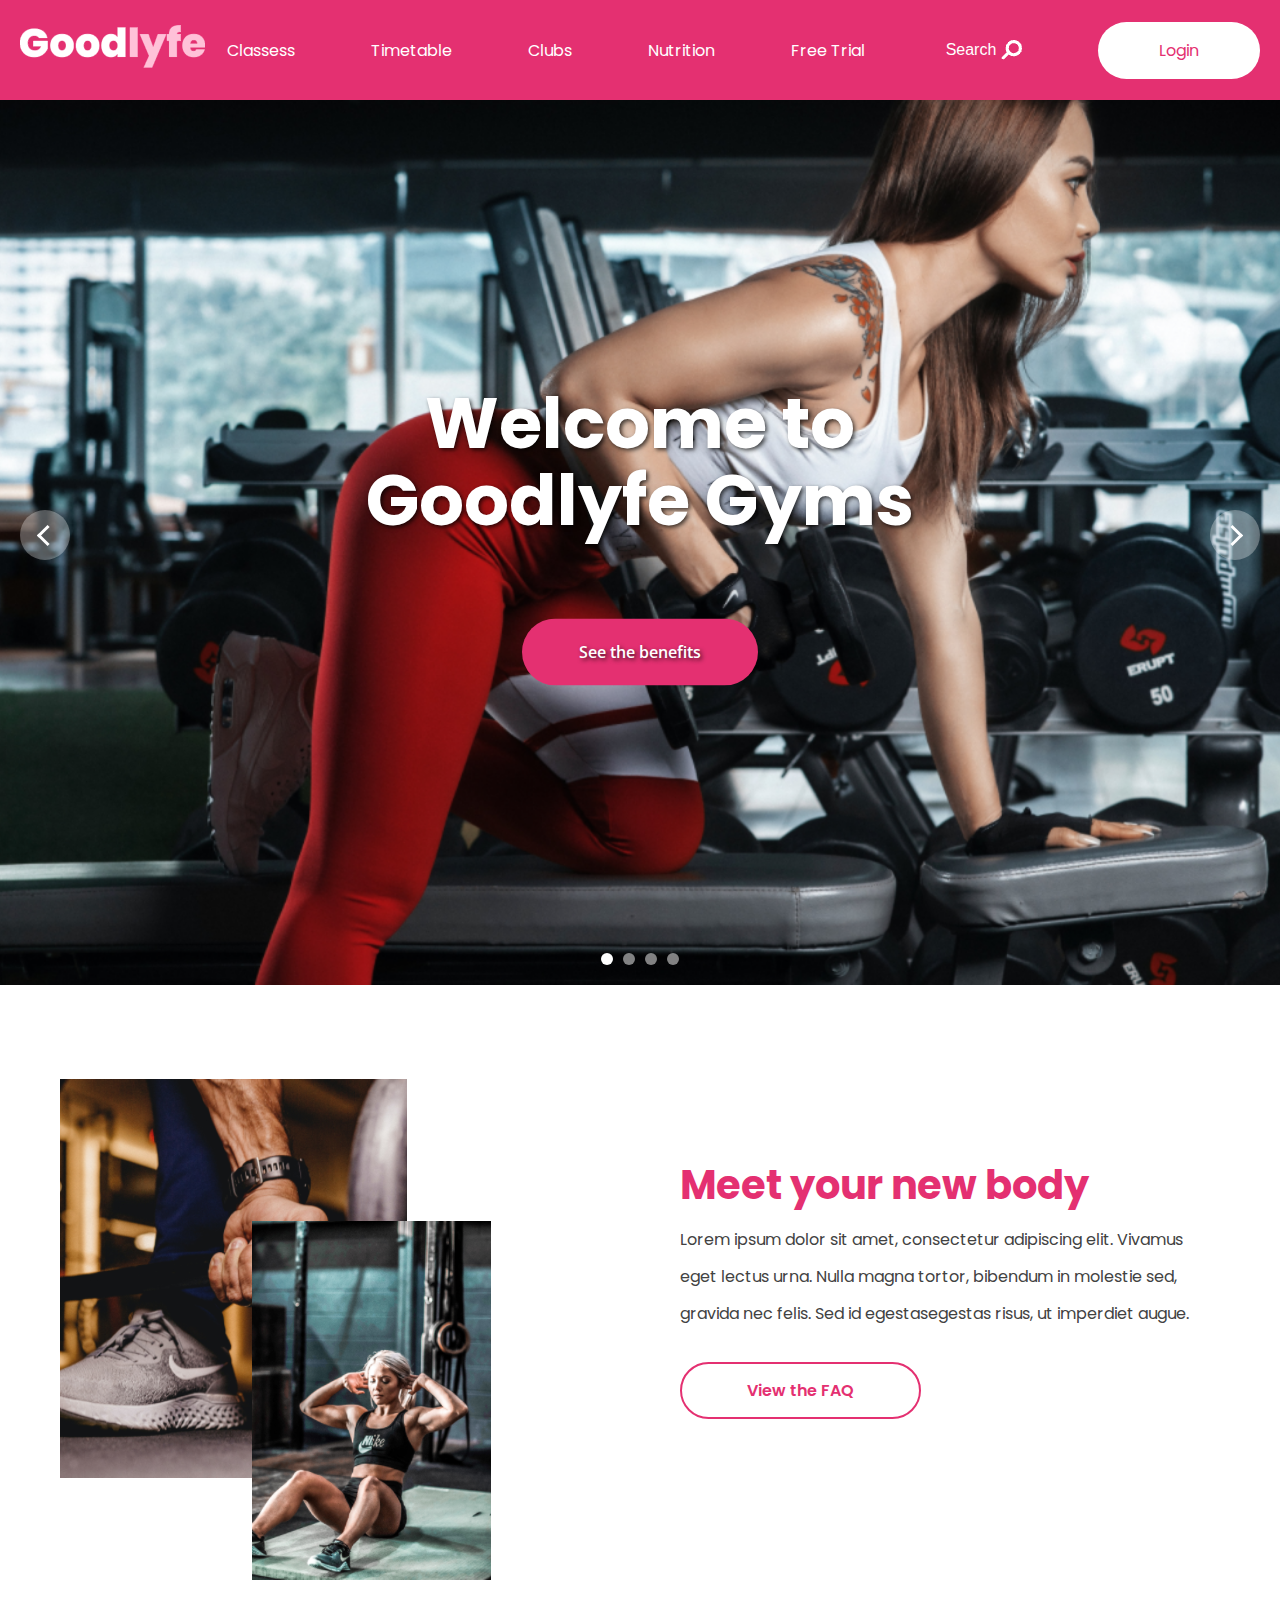
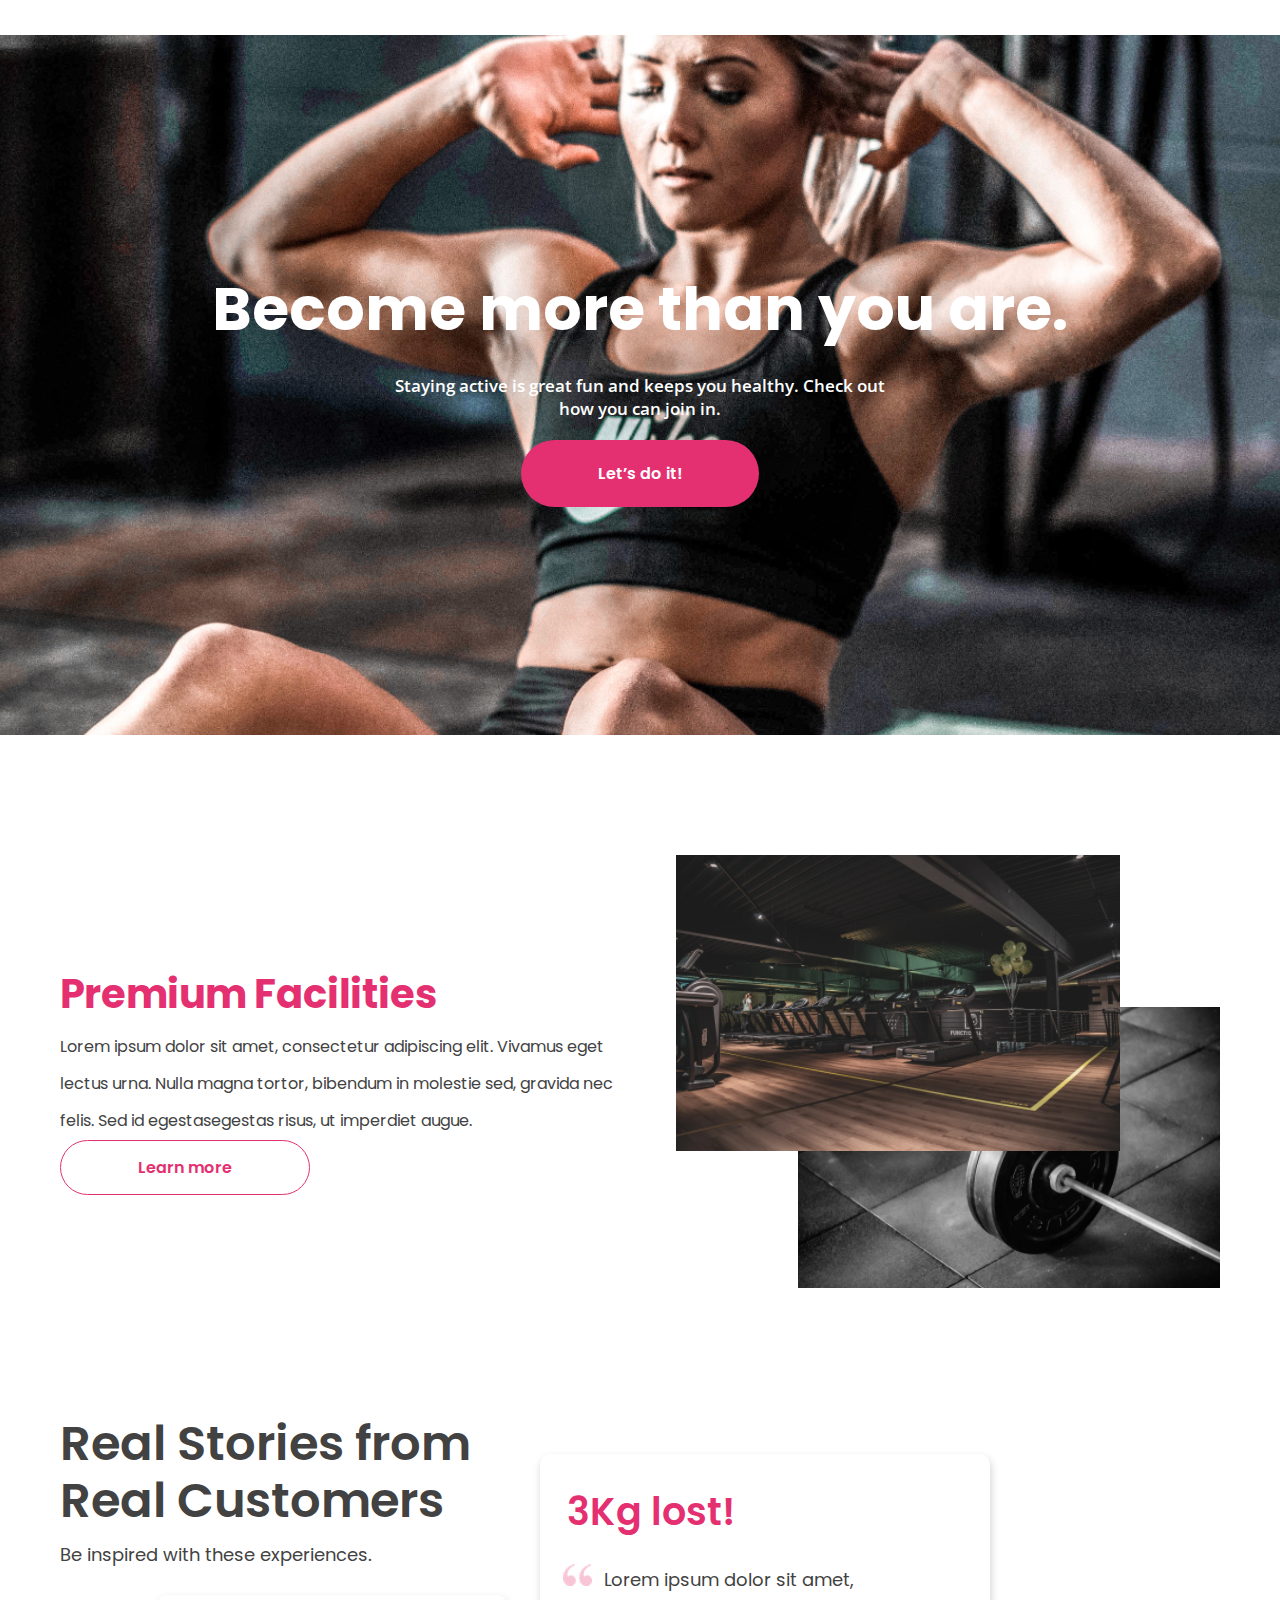
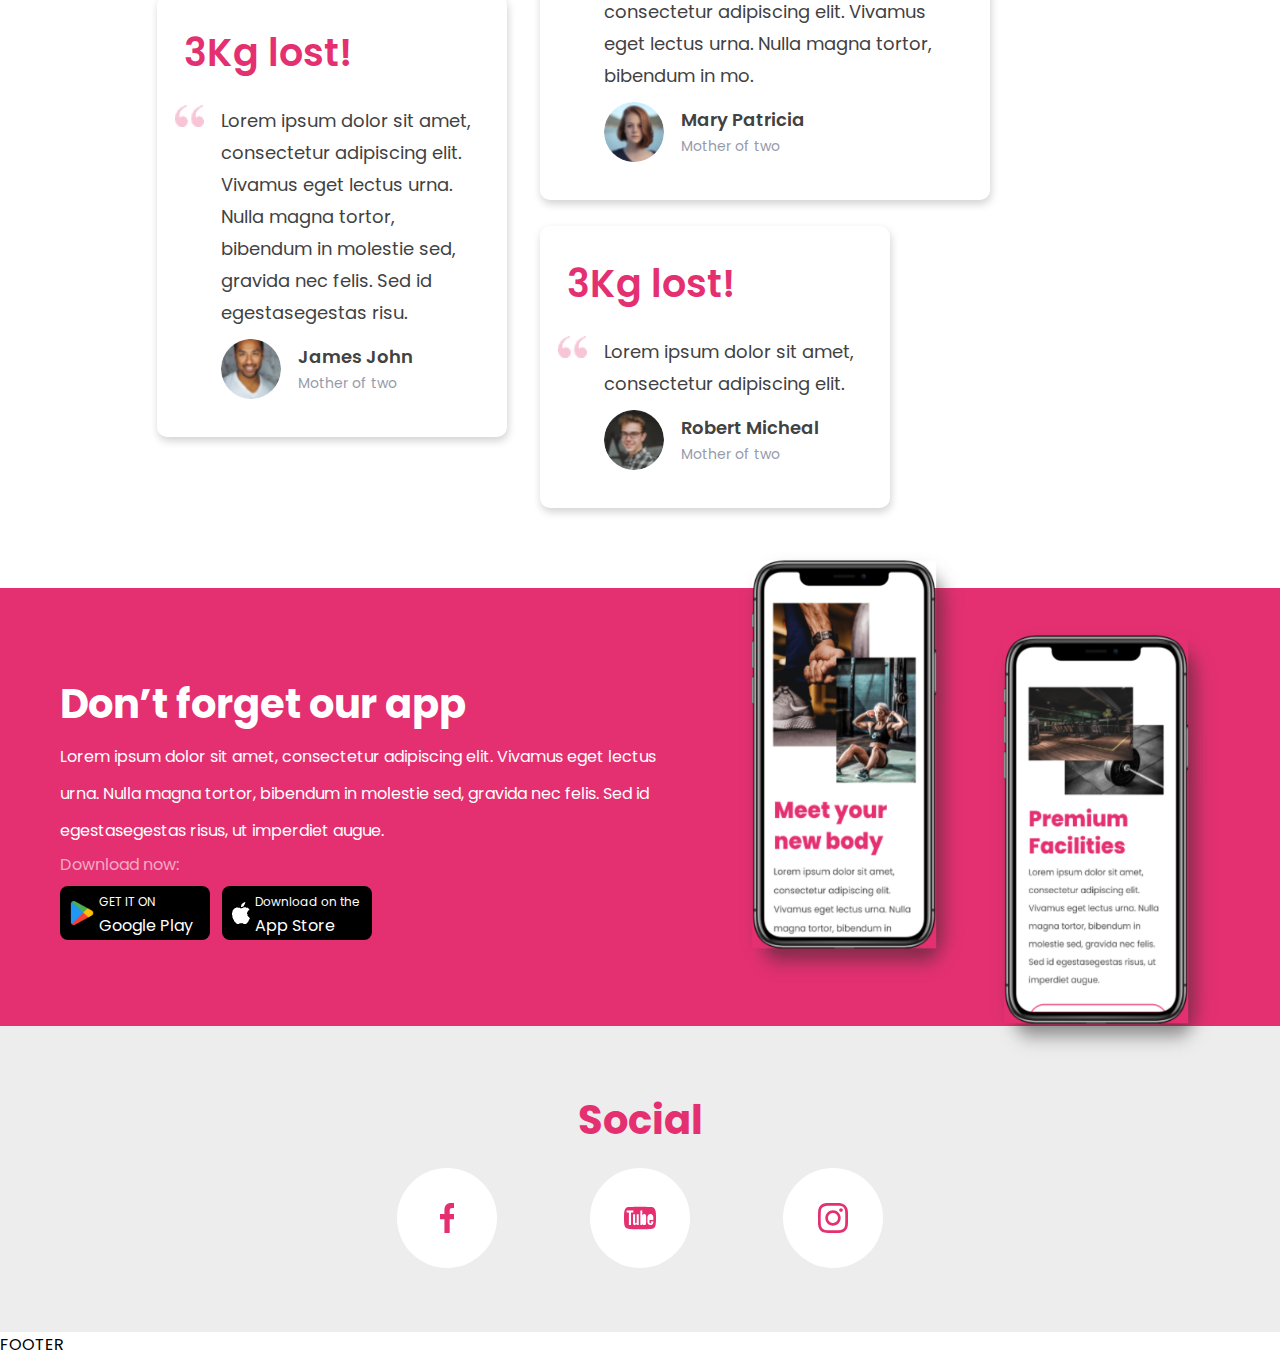
==== commit bfef7354: "social section added" ====
--- a/index.html
+++ b/index.html
@@ -252,7 +252,7 @@
                 </span>
               </a>
               <a href="#" class="app-store app-link">
-                <img src="/assets/images/app-store.png"  alt="app store icon">
+                <img src="/assets/images/app-store.png" alt="app store icon" />
                 <span>
                   <span class="app-sup-text"> Download on the </span>
                   App Store
@@ -277,6 +277,113 @@
         </div>
       </section>
       <!-- APP SECTION END -->
+
+      <!-- SOCIAL -->
+      <section class="social">
+        <h1 class="social-title">Social</h1>
+        <div class="social-container">
+          <!-- facebook -->
+          <a href="#" class="social-img-box">
+            <svg
+              width="14.957764"
+              height="29.945068"
+              viewBox="0 0 14.9578 29.9451"
+              fill="none"
+              xmlns="http://www.w3.org/2000/svg"
+              xmlns:xlink="http://www.w3.org/1999/xlink"
+            >
+              <desc>Created with Pixso.</desc>
+              <defs />
+              <path
+                id="Fill 1"
+                d="M9.7 29.94L9.7 16.28L14.11 16.28L14.77 10.96L9.7 10.96L9.7 7.56C9.7 6.02 10.12 4.97 12.24 4.97L14.95 4.97L14.95 0.2C14.48 0.14 12.87 0 11 0C7.09 0 4.42 2.48 4.42 7.03L4.42 10.96L0 10.96L0 16.28L4.42 16.28L4.42 29.94L9.7 29.94Z"
+                fill="#E43071"
+                fill-opacity="1.000000"
+                fill-rule="evenodd"
+              />
+            </svg>
+          </a>
+          <!-- youtube -->
+          <a href="#" class="social-img-box">
+            <svg
+              width="32"
+              height="24"
+              viewBox="0 0 24.8309 17.5162"
+              fill="none"
+              xmlns="http://www.w3.org/2000/svg"
+              xmlns:xlink="http://www.w3.org/1999/xlink"
+            >
+              <desc>Created with Pixso.</desc>
+              <defs />
+              <path
+                id="Fill 12"
+                d="M23.5958 1.30664C24.3403 2.0625 24.5829 3.77881 24.5829 3.77881C24.5829 3.77881 24.8309 5.79395 24.8309 7.80945L24.8309 9.69885C24.8309 11.7142 24.5829 13.7295 24.5829 13.7295C24.5829 13.7295 24.3403 15.4457 23.5958 16.2014C22.6516 17.1935 21.5931 17.1985 21.1078 17.2565C17.6331 17.5083 12.4155 17.5162 12.4155 17.5162C12.4155 17.5162 5.95959 17.4572 3.97308 17.2659C3.42059 17.162 2.17957 17.1935 1.23511 16.2014C0.490601 15.4457 0.248291 13.7295 0.248291 13.7295C0.248291 13.7295 0 11.7142 0 9.69885L0 7.80945C0 5.79395 0.248291 3.77881 0.248291 3.77881C0.248291 3.77881 0.490601 2.0625 1.23511 1.30664C2.17957 0.314819 3.23767 0.309937 3.72308 0.251953C7.19775 0 12.4101 0 12.4101 0L12.421 0C12.421 0 17.6331 0 21.1078 0.251953C21.5931 0.309937 22.6516 0.314819 23.5958 1.30664ZM5.4538 14.175L3.79071 14.175L3.79071 4.54053L2.04443 4.54053L2.04443 2.95044L7.2832 2.94873L7.2832 4.54053L5.4538 4.54053L5.4538 14.175ZM17.1787 11.6616C17.1787 12.4359 17.1129 12.9824 17.0124 13.3373C16.8115 13.9597 16.3734 14.2831 15.774 14.2831C15.2387 14.2831 14.6902 13.9586 14.1872 13.3315L14.1851 14.175L12.6883 14.175L12.6883 2.94873L14.1851 2.94873L14.1833 6.60876C14.6697 6.00598 15.2202 5.66284 15.774 5.66284C16.3734 5.66284 16.7764 6.0116 16.9773 6.63867C17.0778 6.97546 17.1787 7.51758 17.1787 8.31055L17.1787 11.6616ZM21.1589 12.2958C21.073 12.7012 20.857 12.9043 20.4864 12.9043C19.9695 12.9043 19.7513 12.515 19.7565 11.7419L19.7565 10.2374L22.753 10.2374L22.7527 8.52478C22.7527 7.62988 22.5777 6.97546 22.263 6.55188C21.8411 5.979 21.2416 5.6759 20.4864 5.6759C19.7178 5.6759 19.1184 5.979 18.683 6.55188C18.3632 6.97546 18.1766 7.66711 18.1766 8.56189L18.1766 11.4941C18.1766 12.3838 18.3816 13.0066 18.7014 13.4255C19.1368 13.9976 19.7362 14.2831 20.5237 14.2831C21.3102 14.2831 21.9281 13.9834 22.3445 13.3755C22.5276 13.1072 22.6458 12.803 22.6967 12.4667C22.7101 12.3149 22.7501 11.969 22.7501 11.4802L22.7501 11.2428L21.1702 11.2428C21.1702 11.3322 21.1703 11.4163 21.1703 11.4949C21.1707 11.9517 21.1708 12.2252 21.1589 12.2958ZM9.86102 14.175L11.441 14.175L11.441 5.79712L9.86102 5.79712L9.86102 12.1643C9.52661 12.6395 9.25293 12.9043 8.95056 12.9043C8.74969 12.9043 8.65057 12.8184 8.61371 12.5833L8.61371 5.79712L7.03375 5.79712L7.03375 12.4156C7.03375 12.9972 7.10651 13.3932 7.20917 13.6466C7.37793 14.0637 7.71521 14.2946 8.20087 14.2946C8.75433 14.2946 9.26208 13.9452 9.86102 13.2535L9.86102 14.175Z"
+                clip-rule="evenodd"
+                fill="#E43071"
+                fill-opacity="1.000000"
+                fill-rule="evenodd"
+              />
+            </svg>
+          </a>
+          <!-- instagram -->
+          <a href="#" class="social-img-box">
+            <svg
+              width="30.000000"
+              height="30.000000"
+              viewBox="0 0 30 30"
+              fill="none"
+              xmlns="http://www.w3.org/2000/svg"
+              xmlns:xlink="http://www.w3.org/1999/xlink"
+            >
+              <desc>Created with Pixso.</desc>
+              <defs />
+              <mask
+                id="mask2_315"
+                mask-type="alpha"
+                maskUnits="userSpaceOnUse"
+                x="0.000000"
+                y="0.000000"
+                width="30.000000"
+                height="30.000000"
+              >
+                <path
+                  id="Clip 2"
+                  d="M15 0L30 0L30 30L15 30L0 30L0 0L15 0Z"
+                  fill="#E95B5A"
+                  fill-opacity="1.000000"
+                  fill-rule="evenodd"
+                />
+              </mask>
+              <g mask="url(#mask2_315)">
+                <path
+                  id="Fill 1"
+                  d="M0 10.0596L0 19.9404C0.0230103 20.2521 0.0548706 20.5632 0.067688 20.8752C0.125793 22.2979 0.29187 23.7017 0.863037 25.0227C1.9165 27.459 3.77515 28.9403 6.32953 29.5813C7.46173 29.8654 8.61914 29.9178 9.7785 29.9521C9.87256 29.955 9.96588 29.9834 10.0595 30L19.9404 30C20.252 29.9769 20.5632 29.9452 20.8752 29.9324C22.2977 29.8738 23.7015 29.7083 25.0226 29.137C27.4589 28.0834 28.9404 26.2249 29.5812 23.6705C29.8653 22.5383 29.9178 21.3809 29.9521 20.2216C29.955 20.1274 29.9835 20.0342 30 19.9404L30 10.0596C29.9769 9.74792 29.9451 9.43677 29.9323 9.12476C29.8738 7.70227 29.7081 6.29846 29.137 4.97742C28.0834 2.54114 26.2249 1.05981 23.6705 0.418701C22.5383 0.134521 21.3808 0.0823975 20.2214 0.0478516C20.1274 0.0450439 20.0341 0.0166016 19.9404 0L10.0595 0C9.74799 0.0230713 9.43677 0.0549316 9.12476 0.067627C7.70215 0.125854 6.2984 0.29187 4.97729 0.863159C2.54108 1.9165 1.05969 3.77515 0.418701 6.32947C0.134521 7.46167 0.0823364 8.61914 0.0477905 9.77856C0.0449829 9.87256 0.0164795 9.96582 0 10.0596ZM27.3177 14.9984C27.3024 14.9983 27.287 14.9982 27.2716 14.9979C27.2716 14.6183 27.2739 14.2385 27.2761 13.8588C27.2812 12.989 27.2864 12.1191 27.2645 11.25C27.2349 10.0721 27.1906 8.89124 27.071 7.71997C26.9567 6.59961 26.562 5.56714 25.8057 4.69629C24.7476 3.47791 23.351 2.9646 21.8047 2.87012C20.045 2.76282 18.2793 2.73633 16.5157 2.71484C14.7607 2.69348 13.0047 2.70056 11.2499 2.73584C10.0721 2.7594 8.89124 2.80945 7.71997 2.92896C6.59961 3.04321 5.56708 3.43811 4.69623 4.19434C3.47784 5.25244 2.96454 6.64905 2.87018 8.19531C2.76276 9.95508 2.73633 11.7207 2.71484 13.4843C2.69342 15.2393 2.70062 16.9954 2.73578 18.75C2.7594 19.9279 2.80945 21.1088 2.92896 22.28C3.04327 23.4004 3.43799 24.4329 4.19434 25.3038C5.25244 26.5221 6.64905 27.0354 8.19525 27.1298C9.95502 27.2372 11.7207 27.2637 13.4843 27.2852C15.2393 27.3065 16.9956 27.3071 18.7499 27.262C20.0455 27.2288 21.3539 27.204 22.6296 27.0037C24.8099 26.6614 26.2853 25.3972 26.8723 23.2332C27.0625 22.532 27.1621 21.7909 27.1891 21.0638C27.264 19.0432 27.2791 17.0204 27.3177 14.9984Z"
+                  clip-rule="evenodd"
+                  fill="#E43071"
+                  fill-opacity="1.000000"
+                  fill-rule="evenodd"
+                />
+              </g>
+              <path
+                id="Fill 4"
+                d="M14.9786 22.7089C19.2516 22.715 22.707 19.272 22.7087 15.0067C22.7103 10.7495 19.2717 7.29858 15.0213 7.2915C10.7493 7.28442 7.29431 10.7269 7.29126 14.9937C7.28827 19.2491 10.7294 22.7028 14.9786 22.7089ZM14.9958 19.9902C17.726 19.9904 19.9874 17.7562 19.9901 15.0564C19.9927 12.2751 17.7768 10.0122 15.0487 10.0101C12.2573 10.0081 10.0103 12.228 10.0099 14.9885C10.0096 17.7488 12.2438 19.9901 14.9958 19.9902Z"
+                clip-rule="evenodd"
+                fill="#E43071"
+                fill-opacity="1.000000"
+                fill-rule="evenodd"
+              />
+              <path
+                id="Fill 6"
+                d="M22.99 5.18C23.99 5.18 24.8 5.98 24.81 6.98C24.81 7.99 24 8.8 23 8.8C22.01 8.8 21.18 7.98 21.19 6.98C21.19 6 22 5.19 22.99 5.18Z"
+                fill="#E43071"
+                fill-opacity="1.000000"
+                fill-rule="evenodd"
+              />
+            </svg>
+          </a>
+        </div>
+      </section>
+      <!-- SOCIAL END  -->
     </main>
     <footer>FOOTER</footer>
     <script defer src="/js/main.js"></script>
--- a/css/base/style.css
+++ b/css/base/style.css
@@ -448,10 +448,6 @@
 }
 
 /* TESTIMONIALS */
-.testimonials {
-  background-image: url("/assets/images/testimonials-bg.jpeg");
-  background-repeat: no-repeat;
-}
 
 .testimonials-title {
   color: rgb(66, 66, 66);
@@ -672,7 +668,7 @@
   height: 438px;
 }
 
-.app-img1{
+.app-img1 {
   position: relative;
   top: -40px;
 }
@@ -682,32 +678,111 @@
   bottom: -35px;
 }
 
-
-@media (max-width: 1006px){
-  .app-container{
+@media (max-width: 1006px) {
+  .app-container {
     gap: 40px;
   }
-  .app-title{
+  .app-title {
     font-size: 34px;
   }
-  .app-right{
+  .app-right {
     gap: 0;
   }
 }
 
-@media (max-width: 878px){
-  .app-container{
+@media (max-width: 878px) {
+  .app-container {
     flex-direction: column;
     justify-content: center;
     gap: 70px;
   }
-  .app-left{
+  .app-left {
     text-align: center;
   }
 
-  .app-btn-box{
+  .app-btn-box {
     justify-content: center;
   }
-
-  
-}
+}
+
+@media (max-width: 468px) {
+  .app-img1,
+  .app-img2 {
+    width: 180px;
+    height: 350px;
+  }
+  .app-img1 {
+    top: -45px;
+  }
+
+  .app-img2 {
+    bottom: -25px;
+  }
+}
+
+@media (max-width: 360px) {
+  .app-img1,
+  .app-img2 {
+    width: 150px;
+    height: 250px;
+  }
+
+  .app-img2 {
+    bottom: -15px;
+  }
+}
+
+/* SOCIAL */
+
+.social {
+  background: rgb(237, 237, 237);
+  display: flex;
+  flex-direction: column;
+  align-items: center;
+  padding: 64px 0;
+}
+
+.social-title {
+  color: rgb(228, 48, 113);
+  font-size: 40px;
+  font-weight: 700;
+  line-height: 60px;
+  margin-bottom: 18px;
+}
+
+.social-container {
+  display: flex;
+  gap: 93px;
+  align-items: center;
+  margin: 0 30px;
+}
+
+.social-img-box {
+  background: rgb(255, 255, 255);
+  border-radius: 50%;
+  width: 100px;
+  height: 100px;
+  display: flex;
+  align-items: center;
+  justify-content: center;
+}
+
+@media (max-width: 500px) {
+  .social-container {
+    gap: 40px;
+  }
+  .social-img-box {
+    width: 80px;
+    height: 80px;
+  }
+}
+
+@media (max-width: 330px) {
+  .social-container {
+    gap: 20px;
+  }
+  .social-img-box {
+    width: 80px;
+    height: 80px;
+  }
+}
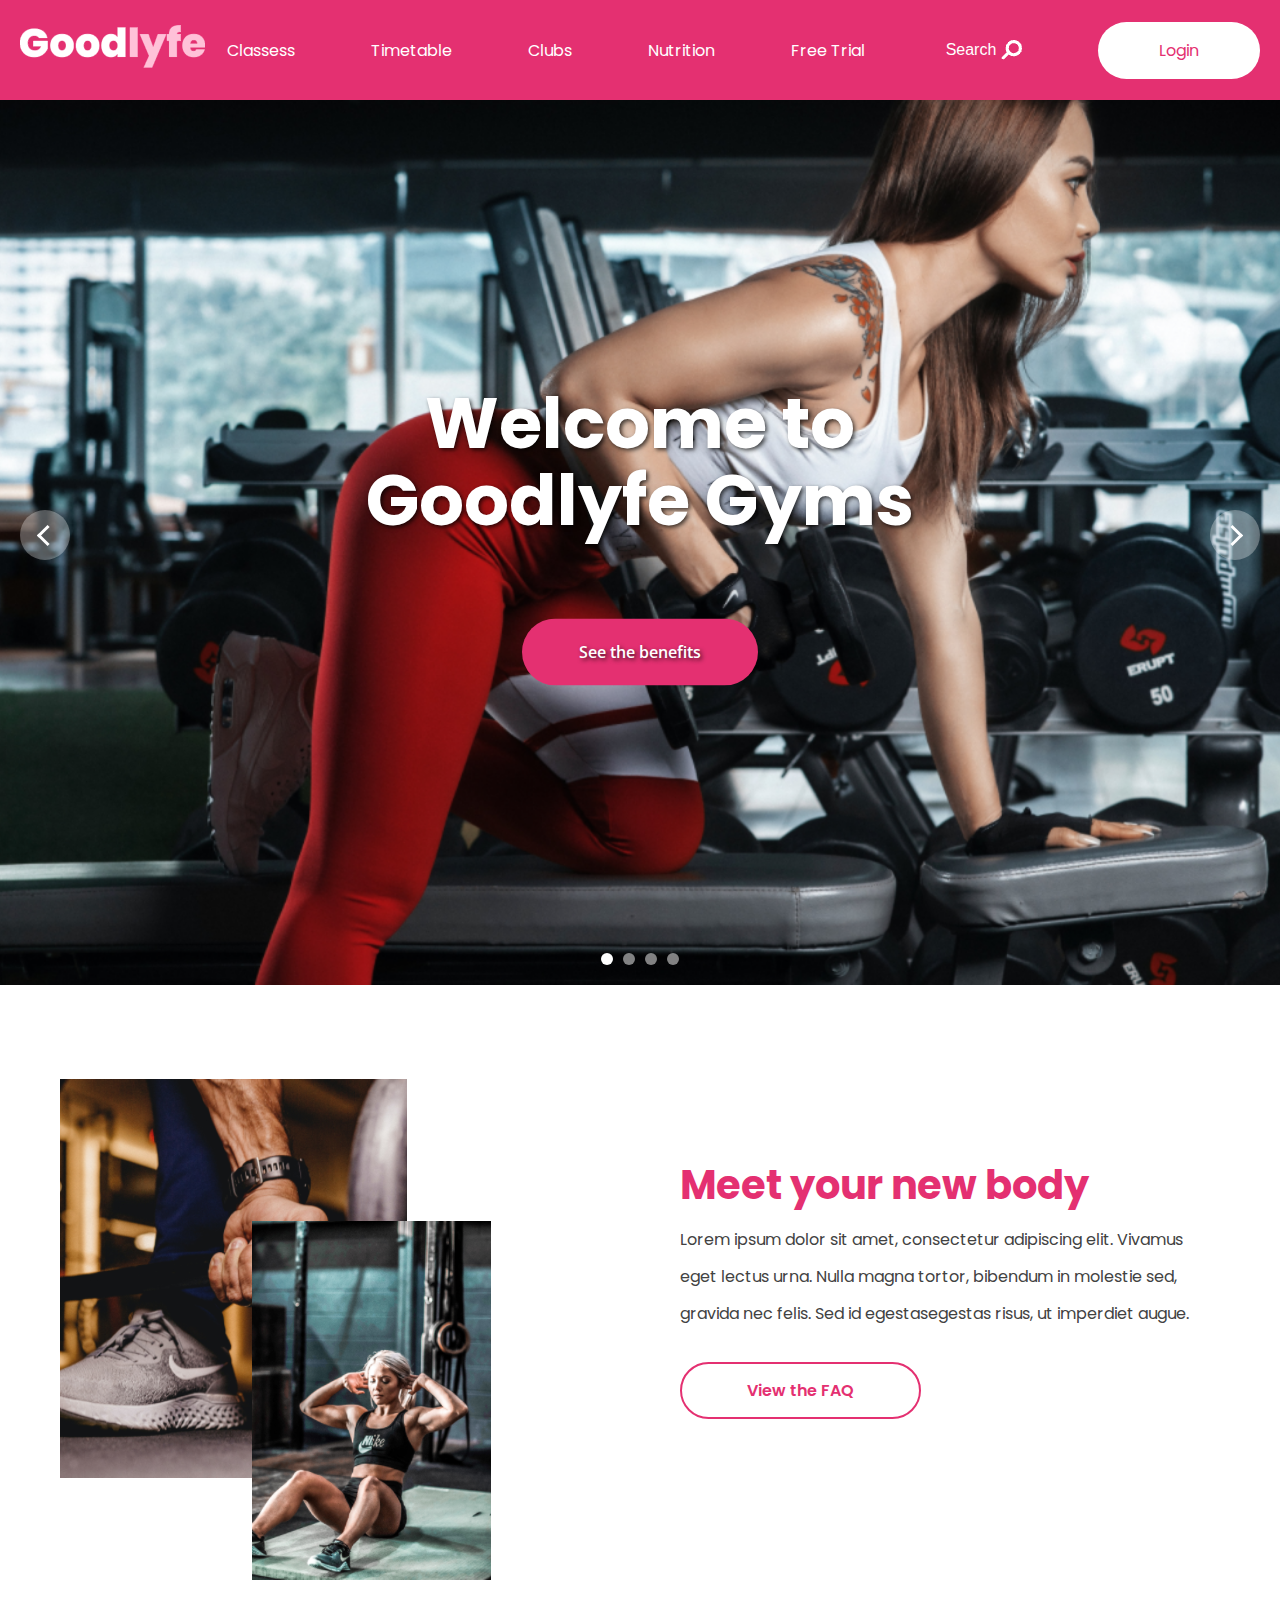
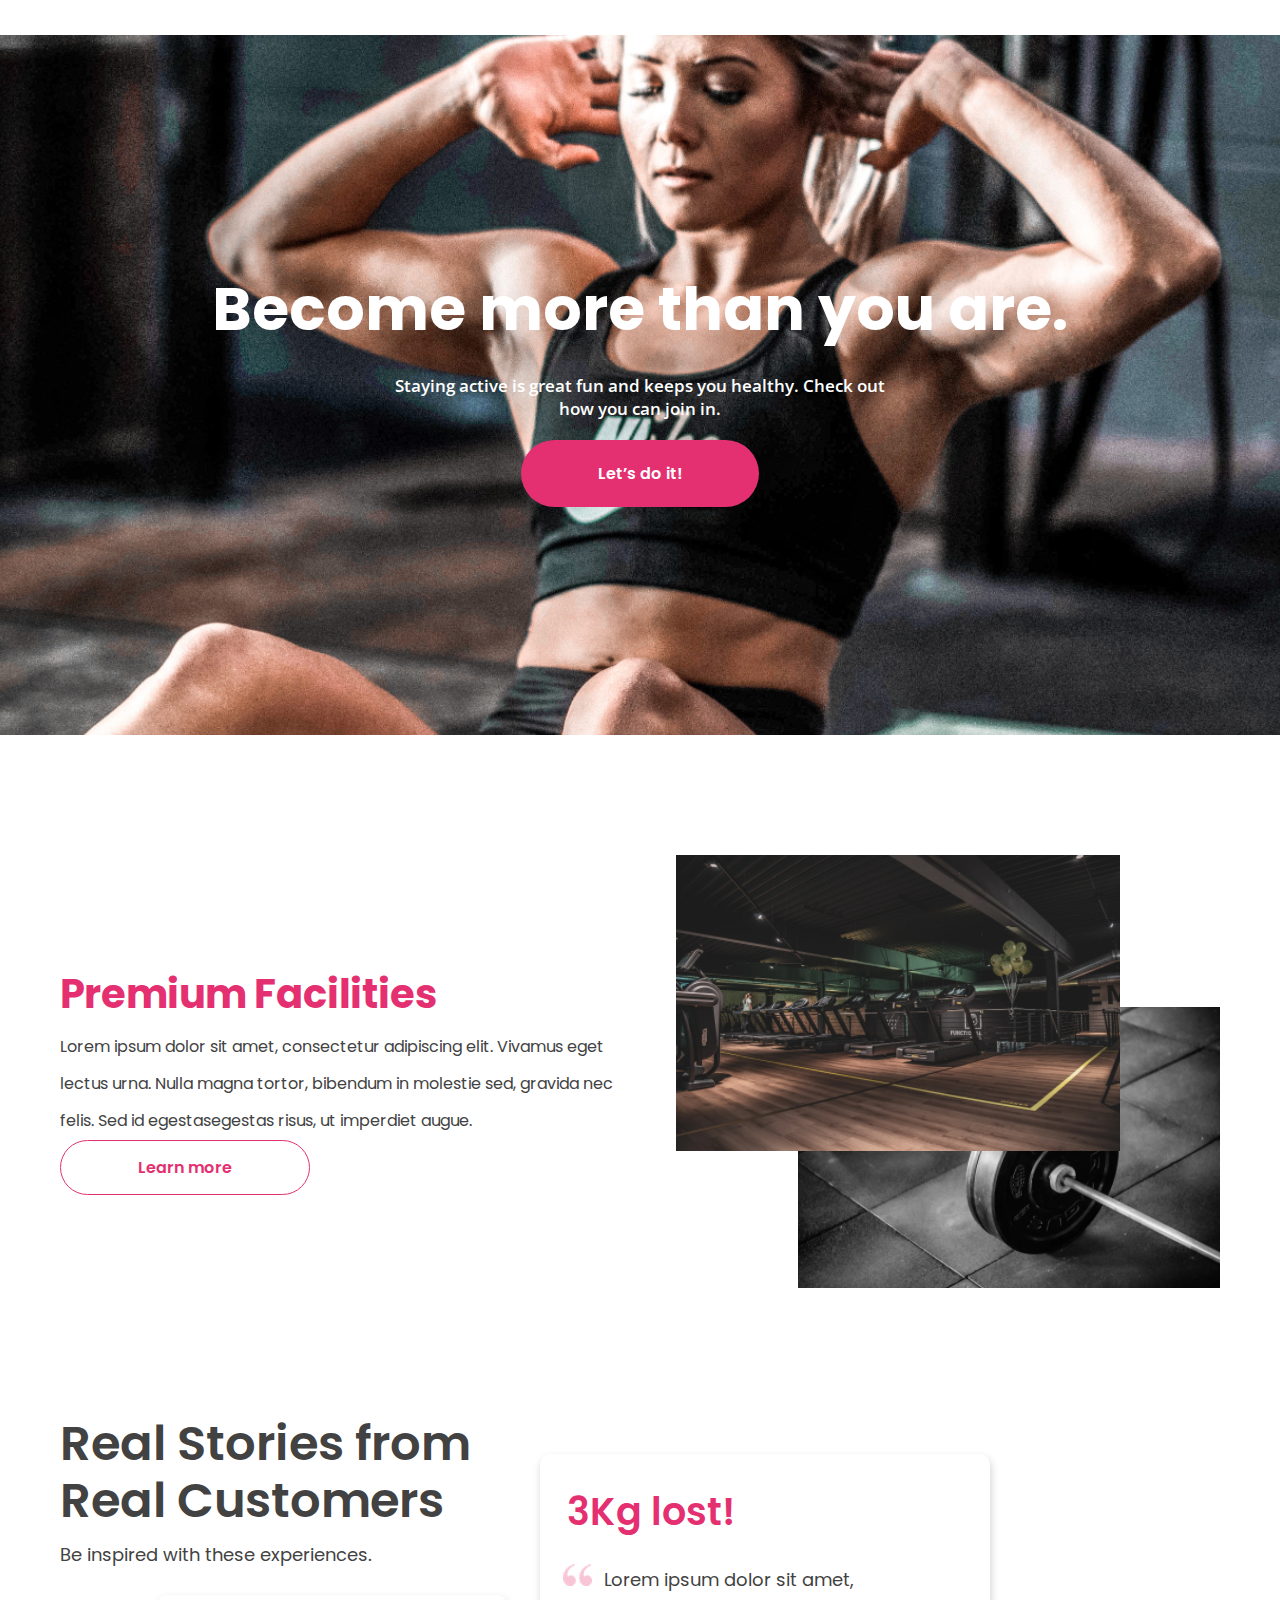
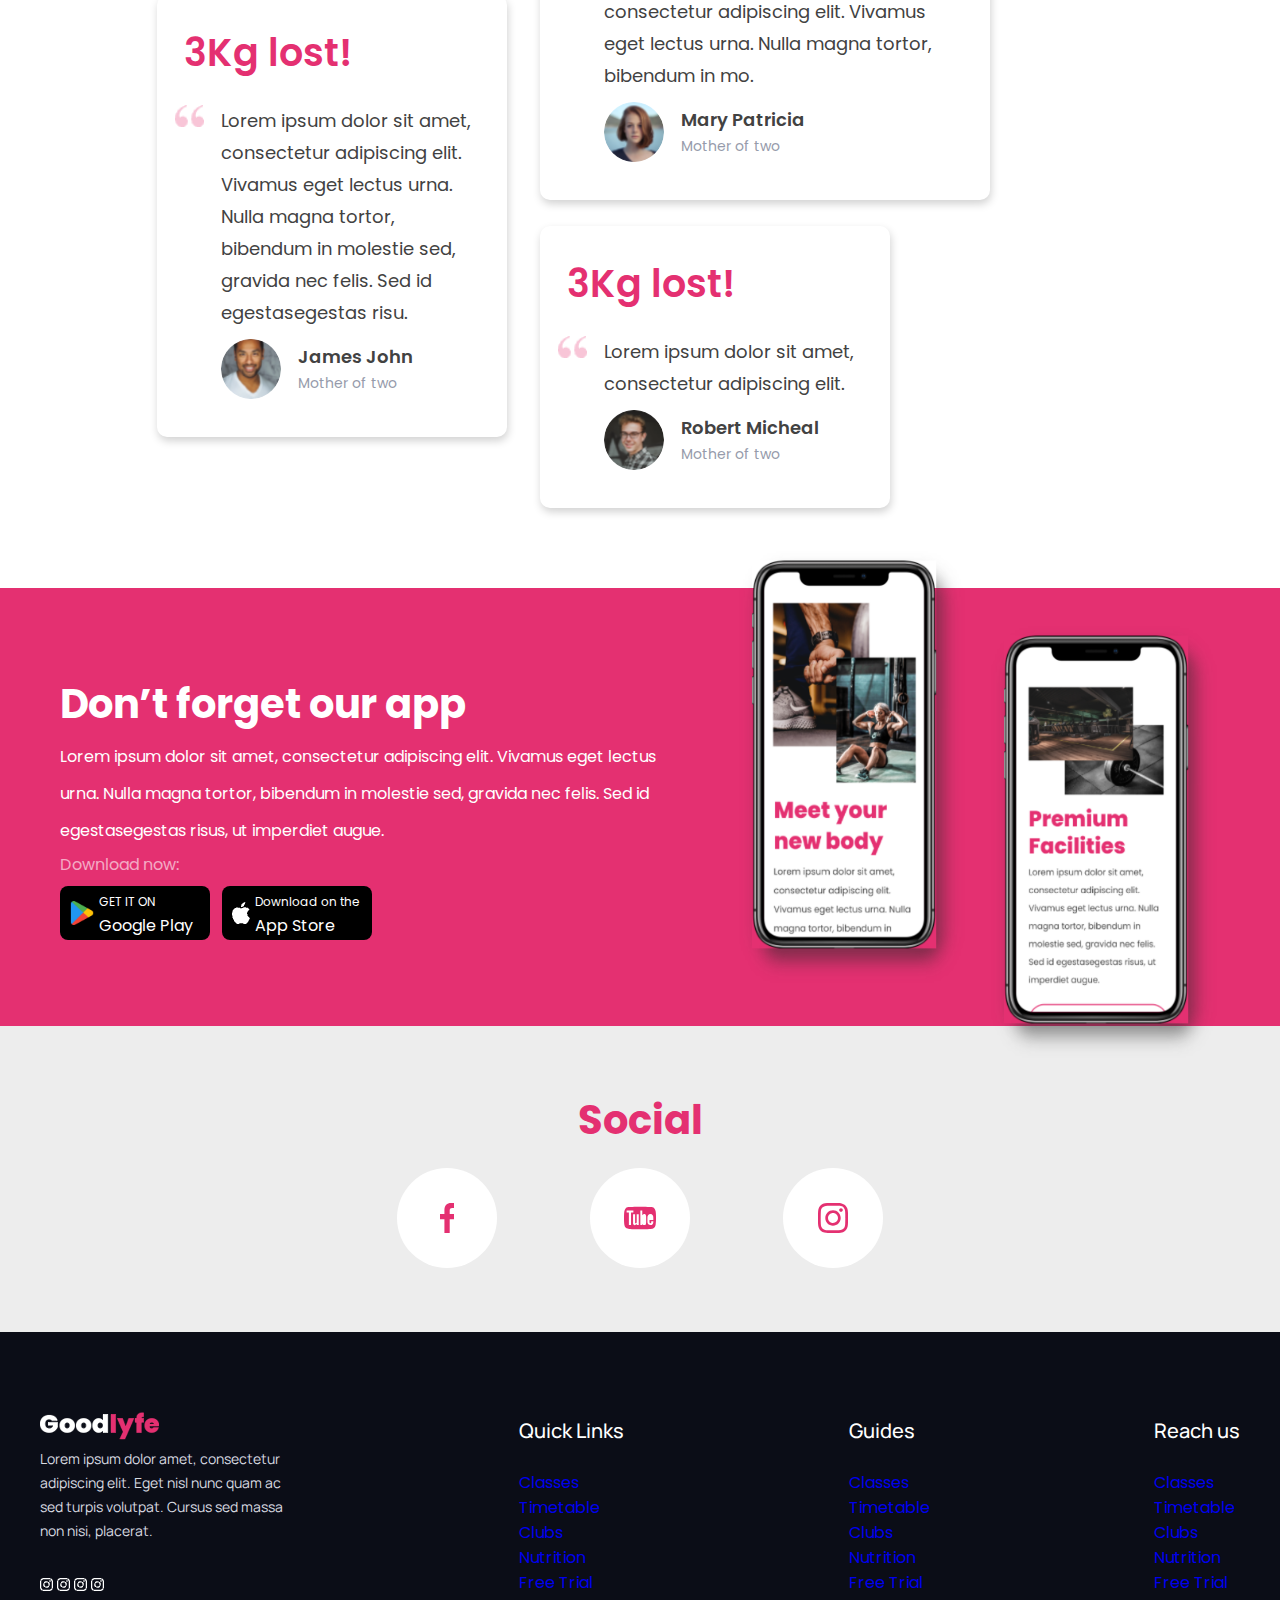
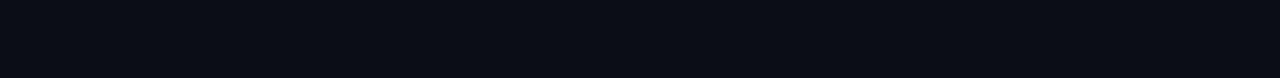
==== commit 5b3e6ac6: "footer added" ====
--- a/index.html
+++ b/index.html
@@ -385,7 +385,75 @@
       </section>
       <!-- SOCIAL END  -->
     </main>
-    <footer>FOOTER</footer>
+    <footer class="footer">
+      <nav class="container footer-nav">
+        <ul class="footer-nav-item">
+          <li>
+            <a href="#">
+              <img src="/assets/images/footer-icon.png" alt="Goodlyfe gym" />
+            </a>
+            <p class="footer-desc">
+              Lorem ipsum dolor amet, consectetur adipiscing elit. Eget nisl
+              nunc quam ac sed turpis volutpat. Cursus sed massa non nisi,
+              placerat.
+            </p>
+            <!-- SOCIAL ICONS -->
+            <div>
+              <a href="">
+                <img
+                  src="/assets/images/instagram-footer.png"
+                  alt="instagram"
+                />
+              </a>
+              <a href="">
+                <img
+                  src="/assets/images/instagram-footer.png"
+                  alt="instagram"
+                />
+              </a>
+              <a href="">
+                <img
+                  src="/assets/images/instagram-footer.png"
+                  alt="instagram"
+                />
+              </a>
+              <a href="">
+                <img
+                  src="/assets/images/instagram-footer.png"
+                  alt="instagram"
+                />
+              </a>
+            </div>
+          </li>
+          <li>
+            <h1 href="#">Quick Links</h1>
+            <a href="#">Classes</a>
+            <a href="#">Timetable</a>
+            <a href="#">Clubs</a>
+            <a href="#">Nutrition</a>
+            <a href="#">Free Trial</a>
+          </li>
+          <li>
+            <h1>Guides</h1>
+            <a href="#">Classes</a>
+            <a href="#">Timetable</a>
+            <a href="#">Clubs</a>
+            <a href="#">Nutrition</a>
+            <a href="#">Free Trial</a>
+          </li>
+          <li>
+            <h1>
+              Reach us
+            </h1>
+            <a href="#">Classes</a>
+            <a href="#">Timetable</a>
+            <a href="#">Clubs</a>
+            <a href="#">Nutrition</a>
+            <a href="#">Free Trial</a>
+          </li>
+        </ul>
+      </nav>
+    </footer>
     <script defer src="/js/main.js"></script>
   </body>
 </html>
--- a/css/base/style.css
+++ b/css/base/style.css
@@ -786,3 +786,43 @@
     height: 80px;
   }
 }
+
+/* FOOTER */
+
+.footer {
+  background-color: #0b0d17;
+}
+
+.footer-nav {
+  padding: 80px 0;
+}
+
+.footer-nav-item {
+  display: flex;
+  justify-content: space-between;
+  align-items: center;
+  gap: 40px;
+}
+
+.footer-nav-item li {
+  display: flex;
+  flex-direction: column;
+}
+
+.footer-desc {
+  max-width: 255px;
+  color: rgb(217, 219, 225);
+  font-family: Manrope;
+  font-size: 14px;
+  line-height: 24px;
+  margin-bottom: 30px;
+}
+
+.footer-nav-item h1 {
+  color: rgb(255, 255, 255);
+  font-family: Manrope;
+  font-size: 20px;
+  font-weight: 500;
+  line-height: 30px;
+  margin-bottom: 24px;
+}
